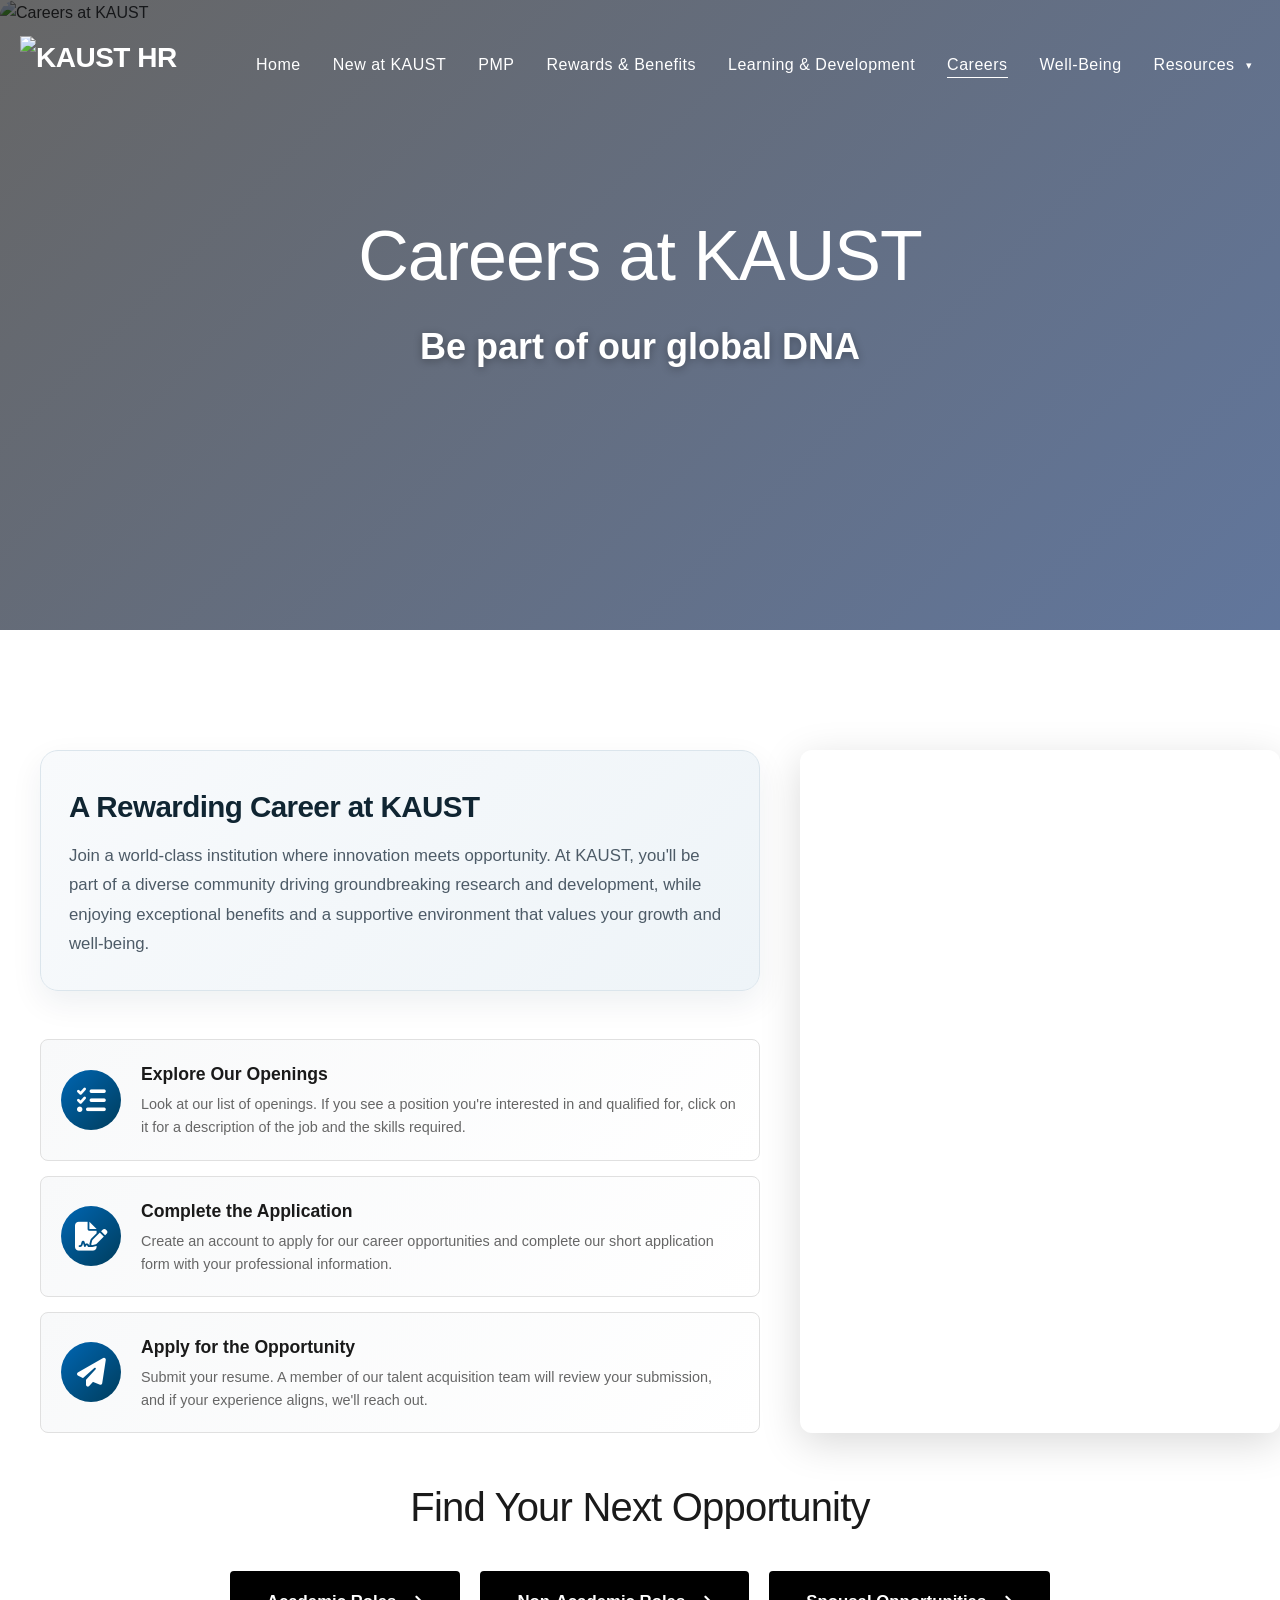
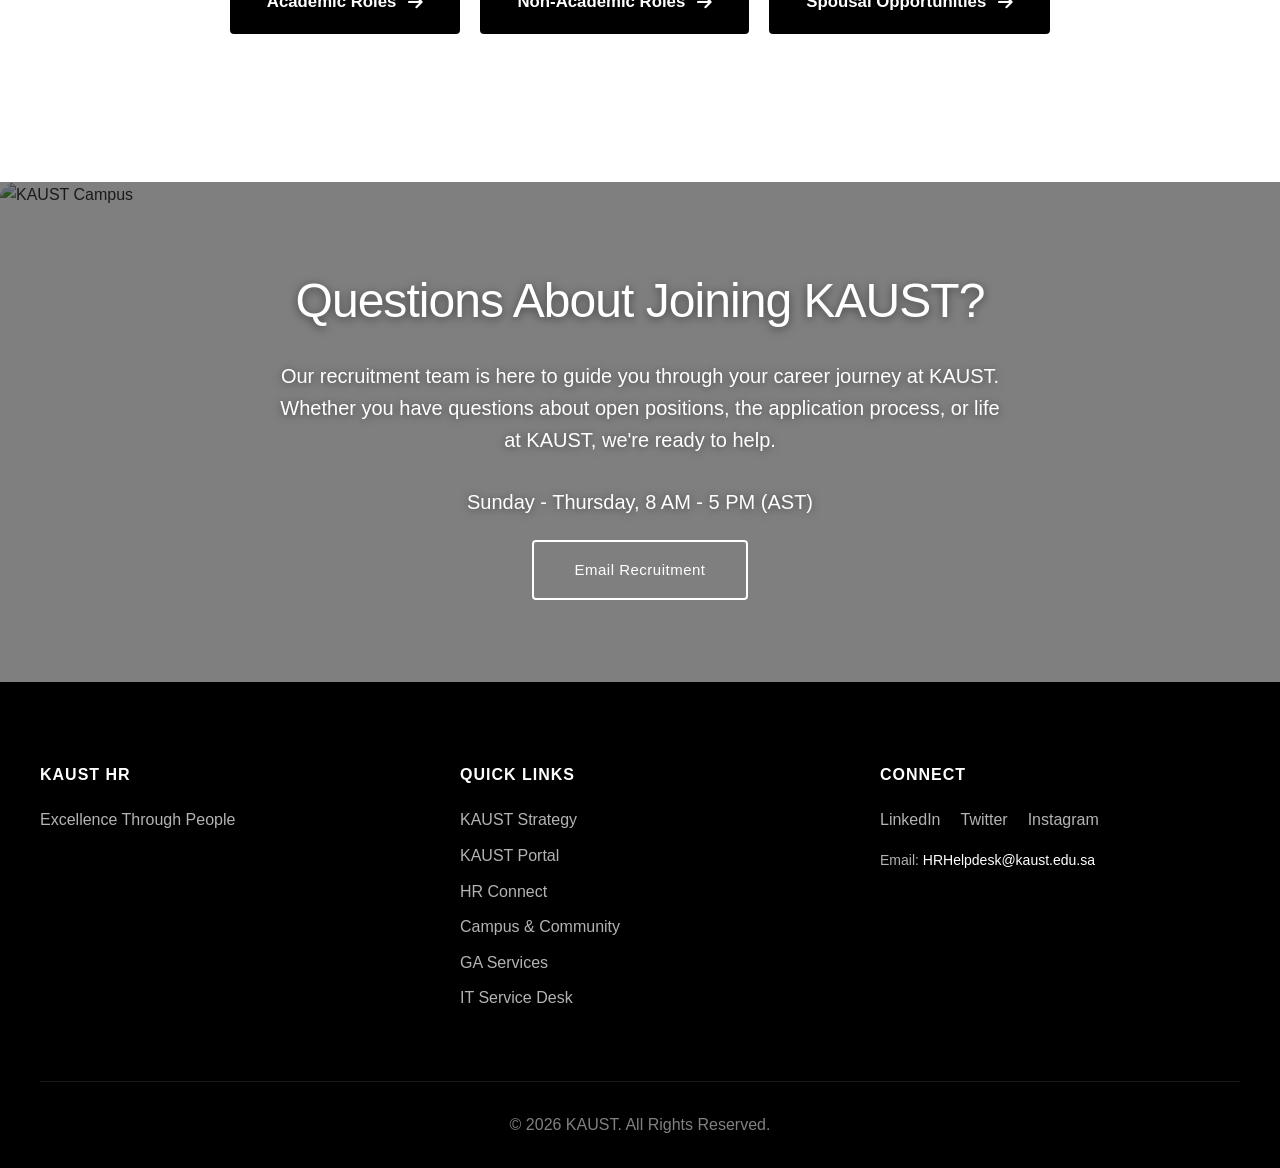
==== careers.html @ c0e27697 "Add files via upload" ====
<!DOCTYPE html>
<html lang="en">
<head>
    <meta charset="UTF-8">
    <meta name="viewport" content="width=device-width, initial-scale=1.0">
    <title>Careers - KAUST HR</title>
    <link rel="stylesheet" href="assets/css/style.css">
    <link rel="stylesheet" href="https://cdnjs.cloudflare.com/ajax/libs/font-awesome/6.4.0/css/all.min.css">
    <link href="https://unpkg.com/aos@2.3.1/dist/aos.css" rel="stylesheet">
</head>
<body>
    <!-- Navigation -->
    <nav class="nav scrolled" id="navbar">
        <div class="nav-container">
            <a href="index.html" class="nav-logo"><img src="https://hr.kaust.edu.sa/wp-content/uploads/2020/01/HR_170803_Human-Resources-Logo-Lockup_Colored-e1578895848837.png" alt="KAUST HR" class="nav-logo-img"></a>
            <button class="nav-toggle" id="nav-toggle">
                <span></span>
                <span></span>
                <span></span>
            </button>
            <ul class="nav-menu" id="nav-menu">
                <li><a href="index.html" class="nav-link">Home</a></li>
                <li><a href="new-at-kaust.html" class="nav-link">New at KAUST</a></li>
                <li><a href="performance-management.html" class="nav-link">PMP</a></li>
                <li><a href="rewards-benefits.html" class="nav-link">Rewards & Benefits</a></li>
                <li><a href="learning-development.html" class="nav-link">Learning & Development</a></li>
                <li><a href="careers.html" class="nav-link active">Careers</a></li>
                <li><a href="well-being.html" class="nav-link">Well-Being</a></li>
                <li class="nav-item-dropdown">
                    <button type="button" class="nav-link nav-dropdown-btn" id="resources-toggle" aria-expanded="false" aria-controls="resources-panel" aria-haspopup="true">
                        Resources <span class="nav-dropdown-chevron" aria-hidden="true">▾</span>
                    </button>
                    <div class="nav-dropdown-panel" id="resources-panel" aria-label="Resources">
                        <div class="nav-dropdown-panel-inner">
                            <a href="hr-business-partners.html" class="nav-dropdown-item">HR Business Partners</a>
                            <a href="departments.html" class="nav-dropdown-item">HR Function</a>
                            <a href="manager-development.html" class="nav-dropdown-item">Manager Development</a>
                        </div>
                    </div>
                </li>
            </ul>
        </div>
    </nav>

    <!-- Hero Section -->
    <section class="hero-inner">
        <div class="hero-background">
            <img src="pics_provided/Library Interview Photos-15.jpg" alt="Careers at KAUST">
            <div class="overlay"></div>
        </div>
        <div class="hero-content">
            <div class="container">
                <h1 data-aos="fade-up">Careers at KAUST</h1>
                <p class="subtitle" data-aos="fade-up" data-aos-delay="200">Be part of our global DNA</p>
            </div>
        </div>
    </section>

    <!-- Main Content Section -->
    <section class="benefits-overview">
        <div class="container">
            <div class="careers-wrap">
                <!-- Two Column Layout -->
                <div style="display: grid; grid-template-columns: 60% 40%; gap: 40px; margin-bottom: 50px;">
                    <!-- Left Column: Content -->
                    <div>
                        <div class="khr-container">
                            <div class="khr-card" data-aos="fade-up">
                                <div class="khr-info-card">
                                    <div class="khr-info-text">
                                        <h2 class="khr-info-title">A Rewarding Career at KAUST</h2>
                                        <p>Join a world-class institution where innovation meets opportunity. At KAUST, you'll be part of a diverse community driving groundbreaking research and development, while enjoying exceptional benefits and a supportive environment that values your growth and well-being.</p>
                                    </div>
                                </div>
                            </div>
                        </div>

                        <div style="margin-top: 30px; width: 100%;">
                            <div style="display: flex; align-items: center; gap: 20px; padding: 20px; background: linear-gradient(135deg, #f8f9fa 0%, #ffffff 100%); border: 1px solid #e0e0e0; border-radius: 8px; margin-bottom: 15px; transition: all 0.3s ease; width: 100%;">
                                <div class="benefit-icon" style="margin: 0; width: 60px; height: 60px; min-width: 60px;">
                                    <i class="fas fa-list-check" style="font-size: 1.8rem; color: #fff;"></i>
                                </div>
                                <div style="flex: 1;">
                                    <h4 style="font-size: 1.1rem; margin-bottom: 5px; color: #1a1a1a; font-weight: 600;">Explore Our Openings</h4>
                                    <p style="margin: 0; font-size: 0.9rem; line-height: 1.6; color: #666;">Look at our list of openings. If you see a position you're interested in and qualified for, click on it for a description of the job and the skills required.</p>
                                </div>
                            </div>
                            
                            <div style="display: flex; align-items: center; gap: 20px; padding: 20px; background: linear-gradient(135deg, #f8f9fa 0%, #ffffff 100%); border: 1px solid #e0e0e0; border-radius: 8px; margin-bottom: 15px; transition: all 0.3s ease; width: 100%;">
                                <div class="benefit-icon" style="margin: 0; width: 60px; height: 60px; min-width: 60px;">
                                    <i class="fas fa-file-signature" style="font-size: 1.8rem; color: #fff;"></i>
                                </div>
                                <div style="flex: 1;">
                                    <h4 style="font-size: 1.1rem; margin-bottom: 5px; color: #1a1a1a; font-weight: 600;">Complete the Application</h4>
                                    <p style="margin: 0; font-size: 0.9rem; line-height: 1.6; color: #666;">Create an account to apply for our career opportunities and complete our short application form with your professional information.</p>
                                </div>
                            </div>
                            
                            <div style="display: flex; align-items: center; gap: 20px; padding: 20px; background: linear-gradient(135deg, #f8f9fa 0%, #ffffff 100%); border: 1px solid #e0e0e0; border-radius: 8px; transition: all 0.3s ease; width: 100%;">
                                <div class="benefit-icon" style="margin: 0; width: 60px; height: 60px; min-width: 60px;">
                                    <i class="fas fa-paper-plane" style="font-size: 1.8rem; color: #fff;"></i>
                                </div>
                                <div style="flex: 1;">
                                    <h4 style="font-size: 1.1rem; margin-bottom: 5px; color: #1a1a1a; font-weight: 600;">Apply for the Opportunity</h4>
                                    <p style="margin: 0; font-size: 0.9rem; line-height: 1.6; color: #666;">Submit your resume. A member of our talent acquisition team will review your submission, and if your experience aligns, we'll reach out.</p>
                                </div>
                            </div>
                        </div>
                    </div>

                    <!-- Right Column: Video -->
                    <div>
                        <div style="position: sticky; top: 100px; border-radius: 12px; overflow: hidden; box-shadow: 0 10px 40px rgba(0,0,0,0.15); height: 100%;" data-aos="fade-up">
                            <video autoplay muted loop playsinline style="width: 100%; height: 100%; display: block; object-fit: cover;">
                                <source src="https://player.vimeo.com/external/290455521.hd.mp4?s=1319636666c3db2929b8fa08a0c2dae8a90cf553&profile_id=175" type="video/mp4">
                            </video>
                        </div>
                    </div>
                </div>

                <div class="careers-heading-block">
                    <h2 class="section-title" style="margin-bottom: 40px;">Find Your Next Opportunity</h2>
                    <div style="display: flex; gap: 20px; justify-content: center; flex-wrap: wrap;">
                        <a href="https://careers.kaust.edu.sa/KAUST/go/Academic-and-Research-Jobs/2988701/" class="cta-button" target="_blank" rel="noopener">
                            <span>Academic Roles</span>
                            <i class="fas fa-arrow-right"></i>
                        </a>
                        <a href="https://careers.kaust.edu.sa/KAUST/go/Administration-and-Support-Services-Jobs/2988801/" class="cta-button" target="_blank" rel="noopener">
                            <span>Non-Academic Roles</span>
                            <i class="fas fa-arrow-right"></i>
                        </a>
                        <a href="https://aymwbbfor.accounts.ondemand.com/saml2/idp/sso?sp=https://www.successfactors.eu/kingabdull&idp=https://aymwbbfor.accounts.ondemand.com" class="cta-button" target="_blank" rel="noopener">
                            <span>Spousal Opportunities</span>
                            <i class="fas fa-arrow-right"></i>
                        </a>
                    </div>
                </div>
            </div>
        </div>
    </section>

    <!-- CTA Section -->
    <section class="cta-section" id="contact">
        <div class="cta-background">
            <img src="pics_provided/30222358483_a2aaf9c83f_o.jpg" alt="KAUST Campus">
            <div class="overlay"></div>
        </div>
        <div class="cta-content" data-aos="fade-up">
            <h2>Questions About Joining KAUST?</h2>
            <p>Our recruitment team is here to guide you through your career journey at KAUST. Whether you have questions about open positions, the application process, or life at KAUST, we're ready to help.</p>
            <p style="margin: 14px 0 22px;">Sunday - Thursday, 8 AM - 5 PM (AST)</p>
            <div style="display:flex;justify-content:center;gap:12px;flex-wrap:wrap;">
                <a href="mailto:recruitment@kaust.edu.sa" class="btn btn-primary">Email Recruitment</a>
            </div>
        </div>
    </section>

    <!-- Footer -->
    <footer class="footer">
        <div class="container">
            <div class="footer-content">
                <div class="footer-section">
                    <h4>KAUST HR</h4>
                    <p>Excellence Through People</p>
                </div>
                <div class="footer-section">
                    <h4>Quick Links</h4>
                    <ul>
                        <li><a href="https://www.kaust.edu.sa/en/about/our-strategy" target="_blank" rel="noopener">KAUST Strategy</a></li>
                        <li><a href="https://portal.kaust.edu.sa/site" target="_blank" rel="noopener">KAUST Portal</a></li>
                        <li><a href="https://aymwbbfor.accounts.ondemand.com/saml2/idp/sso?sp=https://www.successfactors.eu/kingabdull" target="_blank" rel="noopener">HR Connect</a></li>
                        <li><a href="https://cc.kaust.edu.sa/" target="_blank" rel="noopener">Campus & Community</a></li>
                        <li><a href="https://ga.kaust.edu.sa/" target="_blank" rel="noopener">GA Services</a></li>
                        <li><a href="https://servicedesk.kaust.edu.sa/" target="_blank" rel="noopener">IT Service Desk</a></li>
                    </ul>
                </div>
                <div class="footer-section">
                    <h4>Connect</h4>
                    <div class="social-links">
                        <a href="https://www.linkedin.com/school/kaust/" target="_blank">LinkedIn</a>
                        <a href="https://twitter.com/kaust_news" target="_blank">Twitter</a>
                        <a href="https://www.instagram.com/kaustofficial/" target="_blank">Instagram</a>
                    </div>
                    <p class="footer-email">Email: <a href="mailto:HRHelpdesk@kaust.edu.sa">HRHelpdesk@kaust.edu.sa</a></p>
                </div>
            </div>
            <div class="footer-bottom">
                <p>&copy; 2026 KAUST. All Rights Reserved.</p>
            </div>
        </div>
    </footer>

    <script src="https://unpkg.com/aos@2.3.1/dist/aos.js"></script>
    <script src="assets/js/main.js"></script>
</body>
</html>
---- assets/css/style.css ----
/* ===========================
   KAUST HR - Modern Design
   WordPress Compatible
   =========================== */

/* CSS Variables */
:root {
    --primary-color: #000000;
    --secondary-color: #ffffff;
    --accent-color: #1a1a1a;
    --text-color: #333333;
    --text-light: #666666;
    --text-dark: #1a1a1a;
    --bg-light: #f8f8f8;
    --border-color: #e0e0e0;
    --transition: all 0.4s cubic-bezier(0.4, 0, 0.2, 1);
    --img-radius: 16px;
}

/* Reset & Base */
* {
    margin: 0;
    padding: 0;
    box-sizing: border-box;
}

html {
    scroll-behavior: smooth;
    font-size: 16px;
}

body {
    font-family: -apple-system, BlinkMacSystemFont, 'Segoe UI', Roboto, Oxygen, Ubuntu, Cantarell, sans-serif;
    line-height: 1.6;
    color: var(--text-color);
    overflow-x: hidden;
}

img {
    max-width: 100%;
    height: auto;
    display: block;
    border-radius: var(--img-radius);
}

.nav-logo-img,
.nav-logo img {
    border-radius: 0;
}

a {
    text-decoration: none;
    color: inherit;
}

.container {
    max-width: 1400px;
    margin: 0 auto;
    padding: 0 40px;
}

/* ========== NAVIGATION ========== */
.nav {
    position: fixed;
    top: 0;
    width: 100%;
    z-index: 1000;
    padding: 36px 0;
    transition: var(--transition);
}

.nav.scrolled {
    background: rgba(255, 255, 255, 0.95);
    backdrop-filter: blur(10px);
    padding: 24px 0;
    box-shadow: 0 2px 20px rgba(0, 0, 0, 0.05);
}

.nav-container {
    max-width: 1400px;
    margin: 0 auto;
    padding: 0 28px;
    display: flex;
    justify-content: space-between;
    align-items: center;
}

.nav-logo {
    font-size: 28px;
    font-weight: 780;
    letter-spacing: -0.5px;
    color: var(--secondary-color);
    transition: var(--transition);
    display: inline-flex;
    align-items: center;
    margin-left: -8px;
}

.nav.scrolled .nav-logo {
    color: var(--primary-color);
}

.nav-logo-img {
    height: 58px;
    width: auto;
    display: block;
}

.nav-menu {
    display: flex;
    list-style: none;
    gap: 32px;
    align-items: center;
    flex-wrap: nowrap;
}

.nav-link {
    font-size: 16px;
    font-weight: 500;
    color: var(--secondary-color);
    position: relative;
    transition: var(--transition);
    letter-spacing: 0.5px;
}

.nav.scrolled .nav-link {
    color: var(--text-color);
}

.nav-link::after {
    content: '';
    position: absolute;
    bottom: -5px;
    left: 0;
    width: 0;
    height: 1px;
    background: currentColor;
    transition: var(--transition);
}

.nav-link:hover::after,
.nav-link.active::after {
    width: 100%;
}

.nav-toggle {
    display: none;
    flex-direction: column;
    gap: 5px;
    background: none;
    border: none;
    cursor: pointer;
}

.nav-toggle span {
    width: 25px;
    height: 2px;
    background: var(--secondary-color);
    transition: var(--transition);
}

.nav.scrolled .nav-toggle span {
    background: var(--primary-color);
}

/* Resources dropdown (full-width, centered links) */
.nav-item-dropdown {
    position: relative;
    display: flex;
    align-items: center;
}

.nav-dropdown-btn {
    font-family: inherit;
    font-size: 16px;
    font-weight: 500;
    letter-spacing: 0.5px;
    background: none;
    border: none;
    cursor: pointer;
    padding: 0;
    position: relative;
    color: var(--secondary-color);
    transition: var(--transition);
}

.nav.scrolled .nav-dropdown-btn {
    color: var(--text-color);
}

.nav-dropdown-btn::after {
    content: '';
    position: absolute;
    bottom: -5px;
    left: 0;
    width: 0;
    height: 1px;
    background: currentColor;
    transition: var(--transition);
}

.nav-dropdown-btn:hover::after,
.nav-dropdown-btn.active::after,
.nav-dropdown-btn[aria-expanded="true"]::after {
    width: 100%;
}

.nav-dropdown-btn .nav-dropdown-chevron {
    display: inline-block;
    margin-left: 6px;
    font-size: 11px;
    vertical-align: middle;
    transition: transform 0.25s ease;
}

.nav-dropdown-btn[aria-expanded="true"] .nav-dropdown-chevron {
    transform: rotate(180deg);
}

.nav-dropdown-panel {
    position: fixed;
    left: 0;
    right: 0;
    z-index: 999;
    background: rgba(255, 255, 255, 0.98);
    backdrop-filter: blur(12px);
    box-shadow: 0 16px 40px rgba(0, 0, 0, 0.08);
    padding: 28px 28px 32px;
    opacity: 0;
    visibility: hidden;
    transform: translateY(-10px);
    pointer-events: none;
    transition: opacity 0.3s ease, transform 0.3s ease, visibility 0.3s;
}

.nav-dropdown-panel.is-open {
    opacity: 1;
    visibility: visible;
    transform: translateY(0);
    pointer-events: auto;
}

.nav-dropdown-panel-inner {
    max-width: 1400px;
    margin: 0 auto;
    display: flex;
    justify-content: center;
    align-items: center;
    gap: 48px;
    flex-wrap: wrap;
}

.nav-dropdown-item {
    font-size: 15px;
    font-weight: 500;
    color: var(--text-color);
    letter-spacing: 0.4px;
    padding: 10px 8px;
    position: relative;
    transition: var(--transition);
}

.nav-dropdown-item::after {
    content: '';
    position: absolute;
    bottom: 4px;
    left: 8px;
    right: 8px;
    height: 1px;
    background: currentColor;
    transform: scaleX(0);
    transition: transform 0.3s ease;
}

.nav-dropdown-item:hover,
.nav-dropdown-item:focus-visible,
.nav-dropdown-item.active {
    color: var(--primary-color);
}

.nav-dropdown-item:hover::after,
.nav-dropdown-item:focus-visible::after,
.nav-dropdown-item.active::after {
    transform: scaleX(1);
}


/* ========== HERO SECTION ========== */
.hero {
    position: relative;
    height: 100vh;
    display: flex;
    align-items: center;
    justify-content: center;
    overflow: hidden;
}

.hero-background {
    position: absolute;
    top: 0;
    left: 0;
    width: 100%;
    height: 100%;
}

.hero-img {
    width: 100%;
    height: 100%;
    object-fit: cover;
    object-position: center;
}

.hero-overlay {
    position: absolute;
    top: 0;
    left: 0;
    width: 100%;
    height: 100%;
    background: linear-gradient(to bottom, rgba(0,0,0,0.4), rgba(0,0,0,0.6));
}

.hero-content {
    position: relative;
    z-index: 10;
    text-align: center;
    color: var(--secondary-color);
    max-width: 900px;
    padding: 0 20px;
}

.hero-title {
    font-size: clamp(40px, 7vw, 80px);
    font-weight: 300;
    letter-spacing: -2px;
    margin-bottom: 30px;
    line-height: 1.1;
}

.hero-subtitle {
    font-size: clamp(18px, 2vw, 24px);
    font-weight: 300;
    margin-bottom: 50px;
    opacity: 0.9;
    letter-spacing: 0.5px;
}

.hero-cta {
    display: flex;
    gap: 20px;
    justify-content: center;
    flex-wrap: wrap;
}

.btn {
    padding: 16px 40px;
    font-size: 15px;
    font-weight: 500;
    border: none;
    cursor: pointer;
    transition: var(--transition);
    letter-spacing: 0.5px;
    display: inline-block;
}

.btn-primary {
    background: transparent;
    color: var(--secondary-color);
    border: 2px solid var(--secondary-color);
    border-radius: 4px;
}

.btn-primary:hover {
    background: var(--secondary-color);
    color: var(--primary-color);
    transform: translateY(-2px);
    box-shadow: 0 4px 12px rgba(255, 255, 255, 0.3);
}

.btn-outline {
    background: transparent;
    color: var(--secondary-color);
    border: 2px solid var(--secondary-color);
    border-radius: 4px;
}

.btn-outline:hover {
    background: var(--secondary-color);
    color: var(--primary-color);
    transform: translateY(-2px);
    box-shadow: 0 4px 12px rgba(255, 255, 255, 0.3);
}

.btn-block {
    width: 100%;
}

/* Hero Inner (for sub-pages) */
.hero-inner {
    position: relative;
    height: 70vh;
    min-height: 500px;
    display: flex;
    align-items: center;
    justify-content: center;
    overflow: hidden;
}

.hero-inner .hero-background {
    position: absolute;
    top: 0;
    left: 0;
    width: 100%;
    height: 100%;
}

.hero-inner .hero-background img {
    width: 100%;
    height: 100%;
    object-fit: cover;
}

.hero-inner .overlay {
    position: absolute;
    top: 0;
    left: 0;
    width: 100%;
    height: 100%;
    background: linear-gradient(135deg, rgba(0,0,0,0.6), rgba(30,60,114,0.7));
}

.hero-inner .hero-content {
    position: relative;
    z-index: 10;
    text-align: center;
    color: white;
    max-width: 900px;
    padding: 0 20px;
}

.hero-inner .hero-content h1 {
    font-size: clamp(40px, 6vw, 70px);
    font-weight: 300;
    letter-spacing: -1px;
    margin-bottom: 20px;
    line-height: 1.2;
}

.hero-inner .hero-content .subtitle {
    font-size: clamp(24px, 3vw, 36px);
    font-weight: 600;
    margin-bottom: 40px;
    opacity: 1;
    text-shadow: 0 2px 8px rgba(0, 0, 0, 0.3);
}

.hero-inner .cta-button {
    display: inline-flex;
    align-items: center;
    gap: 12px;
    padding: 16px 35px;
    background: transparent;
    color: var(--secondary-color);
    text-decoration: none;
    border: 2px solid var(--secondary-color);
    border-radius: 4px;
    font-weight: 600;
    font-size: 1.05rem;
    transition: all 0.3s ease;
}

.cta-button {
    display: inline-flex;
    align-items: center;
    gap: 12px;
    padding: 16px 35px;
    background: var(--primary-color);
    color: #fff;
    text-decoration: none;
    border: 2px solid var(--primary-color);
    border-radius: 4px;
    font-weight: 600;
    font-size: 1.05rem;
    transition: all 0.3s ease;
}

.cta-button:hover {
    background: var(--secondary-color);
    color: var(--primary-color);
    border-color: var(--secondary-color);
    transform: translateY(-2px);
    box-shadow: 0 4px 12px rgba(0, 102, 179, 0.3);
}

.cta-button i {
    transition: transform 0.3s ease;
}

.cta-button:hover i {
    transform: translateX(5px);
}

.hero-inner .cta-button:hover {
    background: var(--secondary-color);
    color: var(--primary-color);
    transform: translateY(-2px);
    box-shadow: 0 4px 12px rgba(255, 255, 255, 0.3);
}

.hero-inner .cta-button i {
    transition: transform 0.3s ease;
}

.hero-inner .cta-button:hover i {
    transform: translateX(5px);
}

.scroll-indicator {
    position: absolute;
    bottom: 40px;
    left: 50%;
    transform: translateX(-50%);
    display: flex;
    flex-direction: column;
    align-items: center;
    gap: 10px;
    color: var(--secondary-color);
    font-size: 12px;
    letter-spacing: 2px;
    text-transform: uppercase;
}

.scroll-line {
    width: 1px;
    height: 40px;
    background: var(--secondary-color);
    animation: scrollAnimation 2s infinite;
}

@keyframes scrollAnimation {
    0%, 100% { opacity: 0; transform: translateY(0); }
    50% { opacity: 1; transform: translateY(10px); }
}

/* ========== SECTIONS ========== */
section {
    padding: 120px 0;
}

.section-title {
    font-size: clamp(32px, 5vw, 56px);
    font-weight: 300;
    letter-spacing: -1px;
    margin-bottom: 60px;
    line-height: 1.2;
}

.section-lead {
    font-size: clamp(18px, 2vw, 24px);
    font-weight: 300;
    line-height: 1.6;
    margin-bottom: 30px;
    color: var(--text-color);
}

.text-center {
    text-align: center;
}

/* Section Header */
.section-header {
    text-align: center;
    margin-bottom: 60px;
}

.section-header h2 {
    font-size: clamp(32px, 5vw, 48px);
    font-weight: 300;
    margin-bottom: 20px;
    color: #1a1a1a;
}

.section-header p {
    font-size: 1.2rem;
    color: #666;
    max-width: 700px;
    margin: 0 auto;
}

/* ========== VISION SECTION ========== */
.vision {
    background: var(--secondary-color);
}

.vision-content {
    display: grid;
    grid-template-columns: 1fr 1fr;
    gap: 100px;
    align-items: center;
}

.vision-text p:not(.section-lead) {
    margin-bottom: 20px;
    color: var(--text-light);
    line-height: 1.8;
}

.vision-image img {
    width: 100%;
    height: 600px;
    object-fit: cover;
}

/* ========== SERVICES GRID ========== */
.services {
    background: #f8f8f8;
}

.services-grid {
    display: grid;
    grid-template-columns: repeat(auto-fit, minmax(350px, 1fr));
    gap: 40px;
    margin-top: 60px;
}

.service-card {
    position: relative;
    overflow: hidden;
    cursor: pointer;
    display: block;
    background: var(--secondary-color);
    transition: var(--transition);
    border-radius: var(--img-radius);
}

.service-image {
    position: relative;
    height: 400px;
    overflow: hidden;
}

.service-image img {
    width: 100%;
    height: 100%;
    object-fit: cover;
    transition: transform 0.6s cubic-bezier(0.4, 0, 0.2, 1);
}

.service-overlay {
    position: absolute;
    top: 0;
    left: 0;
    width: 100%;
    height: 100%;
    background: linear-gradient(to bottom, transparent, rgba(0,0,0,0.7));
    transition: var(--transition);
}

.service-card:hover .service-image img {
    transform: scale(1.05);
}

.service-content {
    padding: 30px;
    position: relative;
}

.service-content h3 {
    font-size: 24px;
    font-weight: 500;
    margin-bottom: 10px;
    letter-spacing: -0.5px;
}

.service-content p {
    color: var(--text-light);
    margin-bottom: 20px;
}

.service-arrow {
    font-size: 24px;
    opacity: 0;
    transform: translateX(-10px);
    transition: var(--transition);
}

.service-card:hover .service-arrow {
    opacity: 1;
    transform: translateX(0);
}

/* ========== STATS SECTION ========== */
.stats {
    position: relative;
    padding: 150px 0;
    color: var(--secondary-color);
}

.stats-background {
    position: absolute;
    top: 0;
    left: 0;
    width: 100%;
    height: 100%;
}

.stats-background img {
    width: 100%;
    height: 100%;
    object-fit: cover;
}

.stats-overlay {
    position: absolute;
    top: 0;
    left: 0;
    width: 100%;
    height: 100%;
    background: rgba(0, 0, 0, 0.7);
}

.stats-grid {
    position: relative;
    z-index: 10;
    display: grid;
    grid-template-columns: repeat(auto-fit, minmax(200px, 1fr));
    gap: 60px;
    text-align: center;
}

.stat-number {
    font-size: clamp(36px, 5vw, 60px);
    font-weight: 300;
    letter-spacing: -1px;
    margin-bottom: 10px;
}

.stat-label {
    font-size: 16px;
    letter-spacing: 1px;
    text-transform: uppercase;
    opacity: 0.9;
}

/* ========== VALUES SECTION ========== */
.values {
    background: var(--secondary-color);
}

.values-grid {
    display: grid;
    grid-template-columns: repeat(auto-fit, minmax(300px, 1fr));
    gap: 60px;
    margin-top: 60px;
}

.value-card {
    text-align: center;
}

.value-icon {
    width: 80px;
    height: 80px;
    margin: 0 auto 30px;
    display: flex;
    align-items: center;
    justify-content: center;
    border: 1px solid var(--border-color);
    border-radius: 50%;
}

.value-icon svg {
    width: 32px;
    height: 32px;
}

.value-card h3 {
    font-size: 24px;
    font-weight: 500;
    margin-bottom: 15px;
    letter-spacing: -0.5px;
}

.value-card p {
    color: var(--text-light);
    line-height: 1.6;
}

/* ========== CONTACT SECTION ========== */
.contact {
    background: #f8f8f8;
}

.contact-content {
    display: grid;
    grid-template-columns: 1fr 1fr;
    gap: 100px;
}

.contact-info h2 {
    font-size: clamp(32px, 5vw, 48px);
    font-weight: 300;
    margin-bottom: 20px;
    letter-spacing: -1px;
}

.contact-lead {
    font-size: 18px;
    color: var(--text-light);
    margin-bottom: 40px;
    line-height: 1.6;
}

.contact-details {
    display: flex;
    flex-direction: column;
    gap: 30px;
}

.contact-item {
    display: flex;
    gap: 20px;
}

.contact-icon {
    font-size: 24px;
    width: 50px;
    height: 50px;
    display: flex;
    align-items: center;
    justify-content: center;
    border: 1px solid var(--border-color);
    border-radius: 50%;
    flex-shrink: 0;
}

.contact-item h4 {
    font-size: 14px;
    text-transform: uppercase;
    letter-spacing: 1px;
    margin-bottom: 5px;
    font-weight: 600;
}

.contact-item a {
    color: var(--text-color);
    transition: var(--transition);
}

.contact-item a:hover {
    color: var(--primary-color);
}

.contact-form {
    display: flex;
    flex-direction: column;
    gap: 20px;
}

.contact-form input,
.contact-form textarea {
    padding: 16px 20px;
    border: 1px solid var(--border-color);
    background: var(--secondary-color);
    font-size: 15px;
    font-family: inherit;
    transition: var(--transition);
}

.contact-form input:focus,
.contact-form textarea:focus {
    outline: none;
    border-color: var(--primary-color);
}

.contact-form textarea {
    resize: vertical;
    min-height: 150px;
}

/* ========== FOOTER ========== */
.footer {
    background: var(--primary-color);
    color: var(--secondary-color);
    padding: 80px 0 30px;
}

.footer-content {
    display: grid;
    grid-template-columns: repeat(auto-fit, minmax(250px, 1fr));
    gap: 60px;
    margin-bottom: 60px;
}

.footer-section h4 {
    font-size: 16px;
    font-weight: 600;
    margin-bottom: 20px;
    letter-spacing: 1px;
    text-transform: uppercase;
}

.footer-section p {
    color: rgba(255, 255, 255, 0.7);
    line-height: 1.6;
}

.footer-section ul {
    list-style: none;
}

.footer-section ul li {
    margin-bottom: 10px;
}

.footer-section a {
    color: rgba(255, 255, 255, 0.7);
    transition: var(--transition);
}

.footer-section a:hover {
    color: var(--secondary-color);
}

.social-links {
    display: flex;
    gap: 20px;
}

.footer-email {
    margin-top: 16px;
    color: rgba(255, 255, 255, 0.75);
    font-size: 14px;
}

.footer-email a {
    color: var(--secondary-color);
    font-weight: 500;
}

/* Meet the Team page */
.departments-section {
    background: linear-gradient(180deg, #f4f7fa 0%, #eaf0f5 100%);
}

.departments-intro {
    max-width: 38rem;
    margin: 0 auto 4rem;
    padding: 0 1.25rem;
    text-align: center;
    background: none;
    border: none;
    border-radius: 0;
    box-shadow: none;
}

.departments-intro::before {
    content: "";
    display: block;
    width: 3rem;
    height: 3px;
    margin: 0 auto 1.75rem;
    border-radius: 2px;
    background: linear-gradient(90deg, #0066b3, #00a3a1);
}

.departments-intro .lead {
    margin: 0;
    font-size: clamp(1.2rem, 2.2vw, 1.5rem);
    line-height: 1.65;
    font-weight: 500;
    color: #142430;
    letter-spacing: -0.02em;
}

.departments-intro .departments-intro-sub {
    margin: 1.25rem 0 0;
    font-size: 1.0625rem;
    line-height: 1.75;
    color: #5c6d7a;
    font-weight: 400;
}

.departments-grid {
    gap: 24px;
    grid-template-columns: repeat(auto-fit, minmax(380px, 1fr));
    align-items: stretch;
}

@media (min-width: 992px) {
    .departments-grid {
        grid-template-columns: repeat(3, 1fr);
    }
}

.department-card {
    position: relative;
    background: #ffffff;
    border: 1px solid #e2e9ef;
    border-radius: 20px;
    padding: 26px 22px 20px;
    box-shadow: 0 10px 24px rgba(15, 40, 70, 0.05);
    display: grid;
    grid-template-rows: auto 1fr auto;
    height: 100%;
    overflow: hidden;
    transition: transform 0.3s ease, box-shadow 0.3s ease, border-color 0.3s ease;
}

.department-card::before {
    content: "";
    position: absolute;
    top: 0;
    left: 0;
    right: 0;
    height: 3px;
    background: linear-gradient(90deg, #0066b3, #00a3a1);
    opacity: 0.85;
}

.department-card:hover {
    transform: translateY(-6px);
    border-color: #bcd1de;
    box-shadow: 0 18px 32px rgba(0, 61, 92, 0.14);
}

.department-card-head {
    display: flex;
    align-items: center;
    gap: 11px;
    margin-bottom: 14px;
}

.department-icon {
    width: 44px;
    height: 44px;
    border-radius: 14px;
    display: inline-flex;
    align-items: center;
    justify-content: center;
    flex-shrink: 0;
    background: linear-gradient(135deg, rgba(0, 102, 179, 0.16), rgba(0, 163, 161, 0.18));
    color: #0066b3;
    font-size: 16px;
    box-shadow: inset 0 0 0 1px rgba(0, 102, 179, 0.12);
}

.department-card .department-card-head h3,
.resource-item.department-card .department-card-head h3 {
    font-size: 14px;
    line-height: 1.25;
    margin: 0;
    font-weight: 700;
    color: #102532;
    letter-spacing: 0.1px;
    white-space: nowrap;
    overflow: hidden;
    text-overflow: ellipsis;
}

.department-description {
    font-size: 13.5px;
    line-height: 1.7;
    margin: 0 0 16px;
    color: #4d5b67;
    font-weight: 400;
}

.department-contact {
    display: inline-flex;
    align-items: center;
    gap: 8px;
    margin: 0 !important;
    padding: 10px 14px;
    font-size: 13px;
    font-weight: 600;
    color: #007a86;
    background: #effaf9;
    border: 1px solid #cfeeec;
    border-radius: 999px;
    width: fit-content;
    max-width: 100%;
    transition: background 0.2s ease, color 0.2s ease, border-color 0.2s ease;
}

.department-contact:hover {
    background: #007a86;
    border-color: #007a86;
    color: #ffffff;
}

.department-contact i {
    font-size: 11px;
}

.department-contact span {
    overflow: hidden;
    text-overflow: ellipsis;
    white-space: nowrap;
}

.footer-bottom {
    padding-top: 30px;
    border-top: 1px solid rgba(255, 255, 255, 0.1);
    text-align: center;
    color: rgba(255, 255, 255, 0.5);
}

/* ========== PAGE-SPECIFIC STYLES ========== */

/* Container Small */
.container-small {
    max-width: 900px;
    margin: 0 auto;
    padding: 0 40px;
}

/* Content Section */
.content-section {
    padding: 100px 0;
    background: white;
}

.intro-text {
    font-size: 1.1rem;
    line-height: 1.8;
    color: #333;
}

.intro-text .lead {
    font-size: 1.5rem;
    font-weight: 500;
    color: #1a1a1a;
    margin-bottom: 30px;
    line-height: 1.6;
}

.intro-text p {
    margin-bottom: 20px;
}

.intro-text a {
    color: #0066b3;
    text-decoration: none;
    font-weight: 600;
    border-bottom: 2px solid transparent;
    transition: border-color 0.3s ease;
}

.intro-text a:hover {
    border-bottom-color: #0066b3;
}

/* Careers Showcase */
.careers-showcase {
    background: var(--bg-light);
}

.careers-wrap {
    max-width: 1220px;
    margin: 0 auto;
}

.careers-info-card {
    background: transparent;
    border: none;
    border-radius: 0;
    padding: 26px 28px;
    display: flex;
    align-items: flex-start;
    gap: 16px;
    box-shadow: none;
    margin-bottom: 34px;
}

.careers-info-icon {
    width: 46px;
    height: 46px;
    border-radius: 8px;
    background: #0066b3;
    color: #fff;
    display: flex;
    align-items: center;
    justify-content: center;
    font-size: 18px;
    flex-shrink: 0;
}

.careers-info-card h2 {
    font-size: 42px;
    line-height: 1.2;
    margin-bottom: 10px;
    color: var(--text-dark);
    font-weight: 300;
    letter-spacing: -0.01em;
}

.careers-info-card p {
    color: var(--text-color);
    line-height: 1.8;
    max-width: 980px;
}

.careers-steps-grid,
.careers-opportunities-grid {
    display: grid;
    grid-template-columns: repeat(3, minmax(0, 1fr));
    gap: 20px;
}

.careers-steps-grid {
    margin-bottom: 36px;
}

.careers-step-card,
.careers-op-card {
    background: #fff;
    border: 1px solid var(--border-color);
    border-radius: 10px;
    padding: 24px;
    box-shadow: 0 3px 10px rgba(0, 0, 0, 0.04);
    text-align: center;
}

.careers-step-num,
.careers-op-icon {
    width: 42px;
    height: 42px;
    border-radius: 999px;
    display: flex;
    align-items: center;
    justify-content: center;
    margin: 0 auto 16px;
    color: #fff;
    font-weight: 700;
    background: #0066b3;
}

.step-gold,
.icon-gold {
    background: #b88a20;
}

.step-green {
    background: #1d8a44;
}

.careers-step-card h3,
.careers-op-card h3 {
    margin-bottom: 10px;
    color: var(--text-dark);
    font-size: 30px;
    font-weight: 300;
    line-height: 1.2;
}

.careers-step-card p,
.careers-op-card p {
    color: var(--text-light);
    line-height: 1.8;
    margin-bottom: 0;
}

.careers-heading-block {
    text-align: center;
    margin: 34px 0 28px;
}

.careers-tag {
    display: inline-flex;
    align-items: center;
    gap: 8px;
    background: #eaf2f9;
    color: #0066b3;
    border-radius: 999px;
    padding: 7px 14px;
    font-size: 12px;
    text-transform: uppercase;
    letter-spacing: 0.08em;
    font-weight: 700;
    margin-bottom: 16px;
}

.careers-heading-block h2 {
    font-size: 64px;
    color: var(--text-dark);
    margin-bottom: 12px;
    font-weight: 300;
    letter-spacing: -0.02em;
}

.careers-heading-block p {
    color: var(--text-light);
}

.careers-op-card {
    display: flex;
    flex-direction: column;
}

.careers-op-card p {
    flex: 1;
}

.careers-op-card .resource-link {
    margin-top: 18px;
    justify-content: center;
}

.careers-contact-section {
    background: var(--bg-light);
    padding: 0 0 100px;
}

.careers-contact-card {
    max-width: 980px;
    margin: 0 auto;
    background: transparent;
    border: none;
    border-radius: 0;
    text-align: center;
    padding: 40px 26px;
    box-shadow: none;
}

.careers-contact-card h2 {
    font-size: 52px;
    color: var(--text-dark);
    margin-bottom: 10px;
    font-weight: 300;
}

.careers-contact-card p {
    color: var(--text-light);
    line-height: 1.8;
}

.careers-contact-hours {
    margin: 12px 0 24px;
}

.careers-contact-actions {
    display: flex;
    justify-content: center;
    gap: 12px;
    flex-wrap: wrap;
}

.careers-contact-actions .resource-link {
    justify-content: center;
}

@media (max-width: 1100px) {
    .careers-steps-grid,
    .careers-opportunities-grid {
        grid-template-columns: 1fr;
    }

    .careers-heading-block h2 {
        font-size: 42px;
    }

    .careers-contact-card h2 {
        font-size: 36px;
    }

    .careers-step-card h3,
    .careers-op-card h3 {
        font-size: 24px;
    }
}

/* Page Hero */
.page-hero {
    position: relative;
    height: 60vh;
    min-height: 500px;
    display: flex;
    align-items: center;
    justify-content: center;
    overflow: hidden;
}

.page-hero-background {
    position: absolute;
    top: 0;
    left: 0;
    width: 100%;
    height: 100%;
}

.page-hero-background img {
    width: 100%;
    height: 100%;
    object-fit: cover;
}

.page-hero-content {
    position: relative;
    z-index: 2;
    text-align: center;
    color: var(--secondary-color);
    max-width: 900px;
    padding: 0 40px;
}

.page-hero-content h1 {
    font-size: 70px;
    font-weight: 300;
    margin-bottom: 20px;
    letter-spacing: -0.02em;
}

.page-hero-content p {
    font-size: clamp(24px, 3vw, 36px);
    font-weight: 600;
    opacity: 1;
    text-shadow: 0 2px 8px rgba(0, 0, 0, 0.3);
}

/* Intro Section */
.intro-section {
    padding: 120px 0;
    background-color: #f8f8f8;
}

.intro-grid {
    display: grid;
    grid-template-columns: 1fr 1fr;
    gap: 80px;
    align-items: center;
}

.intro-content h2 {
    font-size: 48px;
    font-weight: 300;
    margin-bottom: 30px;
    letter-spacing: -0.02em;
}

.large-text {
    font-size: 24px;
    line-height: 1.6;
    margin-bottom: 30px;
    font-weight: 300;
}

.intro-content p {
    margin-bottom: 25px;
    line-height: 1.8;
    color: var(--text-color);
    opacity: 0.8;
}

.intro-image {
    border-radius: var(--img-radius);
    overflow: hidden;
    height: 100%;
    min-height: 500px;
}

.intro-image img {
    width: 100%;
    height: 100%;
    object-fit: cover;
    transition: transform 0.6s ease;
}

.intro-image:hover img {
    transform: scale(1.05);
}

/* Resources Section */
.resources-section {
    padding: 120px 0;
    background-color: var(--secondary-color);
}

.section-title {
    font-size: 48px;
    font-weight: 300;
    margin-bottom: 80px;
    letter-spacing: -0.02em;
}

.text-center {
    text-align: center;
}

.resource-grid {
    display: grid;
    grid-template-columns: repeat(auto-fit, minmax(380px, 1fr));
    gap: 40px;
}

.resource-item {
    background-color: #f8f8f8;
    padding: 50px 40px;
    border-radius: 4px;
    transition: transform 0.3s ease, box-shadow 0.3s ease;
}

.resource-item:hover {
    transform: translateY(-8px);
    box-shadow: 0 20px 60px rgba(0,0,0,0.1);
}

.resource-number {
    font-size: 40px;
    font-weight: 200;
    color: rgba(0,0,0,0.2);
    margin-bottom: 20px;
}

.resource-item h3 {
    font-size: 28px;
    font-weight: 400;
    margin-bottom: 15px;
}

.resource-item p {
    line-height: 1.7;
    margin-bottom: 25px;
    color: var(--text-color);
    opacity: 0.8;
}

.resource-list {
    list-style: none;
    padding: 0;
}

.resource-list li {
    padding: 10px 0;
    padding-left: 25px;
    position: relative;
    color: var(--text-color);
    opacity: 0.7;
    font-size: 15px;
}

.resource-list li::before {
    content: '→';
    position: absolute;
    left: 0;
    color: var(--primary-color);
}

/* Key Info */
.key-info {
    padding: 100px 0;
    background-color: #f8f8f8;
}

.info-cards {
    display: grid;
    grid-template-columns: repeat(auto-fit, minmax(250px, 1fr));
    gap: 30px;
}

.info-card {
    text-align: center;
    padding: 40px 25px;
    background-color: var(--secondary-color);
    border-radius: 4px;
    transition: transform 0.3s ease;
}

.info-card:hover {
    transform: translateY(-5px);
}

.info-icon {
    font-size: 48px;
    margin-bottom: 20px;
}

.info-card h3 {
    font-size: 24px;
    font-weight: 400;
    margin-bottom: 12px;
}

.info-card p {
    color: var(--text-color);
    opacity: 0.7;
    line-height: 1.6;
}

/* CTA Section */
.cta-section {
    position: relative;
    height: 500px;
    display: flex;
    align-items: center;
    justify-content: center;
    overflow: hidden;
}

.cta-background {
    position: absolute;
    top: 0;
    left: 0;
    width: 100%;
    height: 100%;
}

.cta-background img {
    width: 100%;
    height: 100%;
    object-fit: cover;
}

.cta-background .overlay {
    position: absolute;
    inset: 0;
    background: rgba(0, 0, 0, 0.5);
}

.cta-content {
    position: relative;
    z-index: 2;
    text-align: center;
    color: var(--secondary-color);
    max-width: 800px;
    padding: 0 40px;
}

.cta-content h2 {
    font-size: 48px;
    font-weight: 300;
    margin-bottom: 20px;
    letter-spacing: -0.02em;
    text-shadow: 0 2px 10px rgba(0, 0, 0, 0.5);
}

.cta-content p {
    font-size: 20px;
    margin-bottom: 30px;
    opacity: 1;
    text-shadow: 0 1px 8px rgba(0, 0, 0, 0.5);
}

/* ========== RESPONSIVE ========== */
@media (max-width: 1024px) {
    .container {
        padding: 0 30px;
    }
    
    .nav-container {
        padding: 0 30px;
    }

    .nav-logo {
        margin-left: 0;
    }
    
    .vision-content,
    .contact-content,
    .intro-grid {
        grid-template-columns: 1fr;
        gap: 60px;
    }
    
    .services-grid {
        grid-template-columns: 1fr;
    }
    
    .resource-grid {
        grid-template-columns: 1fr;
    }
    
    .intro-image {
        min-height: 400px;
    }
}

@media (max-width: 768px) {
    .nav-logo-img {
        height: 48px;
    }

    .nav-menu {
        position: fixed;
        top: 0;
        right: -100%;
        width: 300px;
        height: 100vh;
        background: var(--secondary-color);
        flex-direction: column;
        padding: 108px 40px;
        gap: 32px;
        transition: var(--transition);
        box-shadow: -5px 0 20px rgba(0, 0, 0, 0.1);
    }
    
    .nav-menu.active {
        right: 0;
    }

    .nav-item-dropdown {
        flex-direction: column;
        align-items: stretch;
        width: 100%;
    }

    .nav-dropdown-btn {
        color: var(--primary-color);
        text-align: left;
        width: 100%;
    }

    .nav-dropdown-btn::after {
        display: none;
    }

    .nav-dropdown-panel {
        position: static;
        transform: none;
        opacity: 1;
        background: transparent;
        backdrop-filter: none;
        box-shadow: none;
        padding: 0 0 0 16px;
        margin-top: 0;
        max-height: 0;
        overflow: hidden;
        visibility: hidden;
        pointer-events: none;
        transition: max-height 0.35s ease, padding 0.35s ease, visibility 0.35s;
    }

    .nav-dropdown-panel.is-open {
        max-height: 160px;
        padding-top: 14px;
        padding-bottom: 8px;
        visibility: visible;
        pointer-events: auto;
    }

    .nav-dropdown-panel-inner {
        flex-direction: column;
        align-items: flex-start;
        gap: 16px;
        justify-content: flex-start;
    }

    .nav-dropdown-item {
        padding-left: 0;
    }
    
    .nav-link {
        color: var(--primary-color);
    }
    
    .nav-toggle {
        display: flex;
        z-index: 1001;
    }
    
    section,
    .intro-section,
    .resources-section,
    .key-info {
        padding: 80px 0;
    }
    
    .values-grid {
        grid-template-columns: 1fr;
    }
    
    .stats-grid {
        grid-template-columns: repeat(2, 1fr);
    }
    
    .page-hero {
        height: 50vh;
        min-height: 400px;
    }
    
    .page-hero-content h1 {
        font-size: 48px;
    }
    
    .page-hero-content p {
        font-size: 18px;
    }
    
    .intro-content h2,
    .section-title,
    .cta-content h2 {
        font-size: 36px;
    }
    
    .large-text {
        font-size: 20px;
    }
    
    .info-cards {
        grid-template-columns: 1fr;
    }
    
    .performance-grid {
        grid-template-columns: 1fr;
    }
    
    .timeline::before {
        left: 30px;
    }
    
    .timeline-item {
        grid-template-columns: auto 1fr;
        gap: 30px;
    }
    
    .timeline-marker {
        grid-column: 1;
    }
    
    .timeline-item:nth-child(odd) .timeline-content,
    .timeline-item:nth-child(even) .timeline-content {
        grid-column: 2;
        text-align: left;
    }
    
    .split-section {
        grid-template-columns: 1fr;
    }
    
    .split-content {
        padding: 60px 30px;
    }
    
    .resource-grid {
        grid-template-columns: 1fr;
    }
    
    .announcements-grid {
        grid-template-columns: 1fr;
    }

    .rewards-carousel .announcement-card,
    .rewards-carousel .announcement-card.featured {
        grid-template-columns: 1fr;
    }

    .rewards-carousel .announcement-image,
    .rewards-carousel .announcement-card.featured .announcement-image {
        min-height: 230px;
    }

    .rewards-carousel-btn {
        width: 38px;
        height: 38px;
        font-size: 16px;
    }

    .news-carousel-track .announcement-card {
        flex-basis: 88vw;
    }
    
    .announcement-card.featured {
        grid-column: span 1;
        grid-template-columns: 1fr;
    }
    
    .announcement-card.featured .announcement-image {
        height: 250px;
    }
    
    .benefits-grid {
        grid-template-columns: 1fr;
    }
}

/* ==================== Feature Section Dark ==================== */
.feature-section.dark {
    padding: 120px 0;
    background: linear-gradient(135deg, #1e3c72 0%, #2a5298 100%);
    color: white;
    position: relative;
    overflow: hidden;
}

.feature-section.dark::before {
    content: '';
    position: absolute;
    top: 0;
    left: 0;
    right: 0;
    bottom: 0;
    background: url('data:image/svg+xml,<svg width="100" height="100" xmlns="http://www.w3.org/2000/svg"><rect width="100" height="100" fill="none"/><circle cx="50" cy="50" r="1" fill="rgba(255,255,255,0.05)"/></svg>');
    opacity: 0.3;
    pointer-events: none;
}

.feature-section.dark .container {
    position: relative;
    z-index: 1;
}

.feature-section.dark .section-title {
    color: white;
    text-align: center;
    font-size: 3rem;
    margin-bottom: 60px;
}

/* Performance Management Styles */
.performance-grid {
    display: grid;
    grid-template-columns: repeat(2, 1fr);
    gap: 40px;
    margin: 60px 0;
}

.performance-card {
    background: rgba(255, 255, 255, 0.05);
    padding: 50px;
    border-radius: 20px;
    text-align: center;
    border: 1px solid rgba(255, 255, 255, 0.1);
    transition: all 0.4s ease;
}

.performance-card:hover {
    background: rgba(255, 255, 255, 0.08);
    transform: translateY(-10px);
}

.performance-card .icon-wrapper {
    width: 80px;
    height: 80px;
    background: linear-gradient(135deg, #0066b3 0%, #003d5c 100%);
    border-radius: 50%;
    display: flex;
    align-items: center;
    justify-content: center;
    margin: 0 auto 30px;
}

.performance-card .icon-wrapper i {
    font-size: 2rem;
    color: white;
}

.performance-card h3 {
    font-size: 2rem;
    margin-bottom: 20px;
    color: white;
}

.performance-card p {
    color: rgba(255, 255, 255, 0.8);
    font-size: 1.1rem;
}

.performance-note {
    text-align: center;
    max-width: 900px;
    margin: 0 auto;
    padding: 40px;
    background: rgba(255, 255, 255, 0.05);
    border-radius: 15px;
    border-left: 4px solid #0066b3;
}

.performance-note p {
    color: rgba(255, 255, 255, 0.9);
    margin-bottom: 15px;
}

.performance-note .small-text {
    font-size: 0.95rem;
    color: rgba(255, 255, 255, 0.7);
}

/* Timeline Styles */
.timeline-section {
    padding: 120px 0;
    background: white;
}

.timeline-section .section-title,
.timeline-section .section-subtitle {
    color: #1a1a1a;
}

.section-subtitle {
    text-align: center;
    font-size: 1.2rem;
    color: rgba(255, 255, 255, 0.7);
    margin-top: 15px;
    margin-bottom: 80px;
}

.timeline {
    position: relative;
    max-width: 1000px;
    margin: 0 auto;
    padding: 40px 0;
}

.timeline::before {
    content: '';
    position: absolute;
    left: 50%;
    top: 0;
    bottom: 0;
    width: 2px;
    background: linear-gradient(180deg, #0066b3 0%, #003d5c 100%);
    transform: translateX(-50%);
}

.timeline-item {
    position: relative;
    margin-bottom: 80px;
    display: grid;
    grid-template-columns: 1fr auto 1fr;
    gap: 40px;
    align-items: center;
}

.timeline-item:nth-child(odd) .timeline-content {
    grid-column: 1;
    text-align: right;
}

.timeline-item:nth-child(even) .timeline-content {
    grid-column: 3;
    text-align: left;
}

.timeline-marker {
    grid-column: 2;
    width: 60px;
    height: 60px;
    background: linear-gradient(135deg, #0066b3 0%, #003d5c 100%);
    border-radius: 50%;
    display: flex;
    align-items: center;
    justify-content: center;
    z-index: 2;
    box-shadow: 0 0 0 10px white, 0 0 0 15px #0066b333;
}

.timeline-marker i {
    color: white;
    font-size: 1.5rem;
}

.timeline-content h3 {
    font-size: 1.8rem;
    margin-bottom: 15px;
    color: #1a1a1a;
}

.timeline-content p {
    color: #666;
    font-size: 1.05rem;
    line-height: 1.6;
}

/* Split Section */
.split-section {
    display: grid;
    grid-template-columns: 1fr 1fr;
    min-height: 600px;
}

.split-image {
    position: relative;
    overflow: hidden;
}

.split-image img {
    width: 100%;
    height: 100%;
    object-fit: cover;
}

.split-content {
    padding: 80px 60px;
    display: flex;
    flex-direction: column;
    justify-content: center;
    background: #f8f9fa;
}

.split-content h2 {
    font-size: 2.5rem;
    margin-bottom: 30px;
    color: #1a1a1a;
}

.split-content p {
    font-size: 1.1rem;
    line-height: 1.8;
    color: #666;
    margin-bottom: 20px;
}

.link-arrow {
    display: inline-flex;
    align-items: center;
    gap: 10px;
    color: #0066b3;
    font-weight: 600;
    text-decoration: none;
    margin-top: 20px;
    transition: gap 0.3s ease;
}

.link-arrow:hover {
    gap: 15px;
}

/* Resources Grid */
.resources-section {
    padding: 120px 0;
    background: white;
}

.resource-grid {
    display: grid;
    grid-template-columns: repeat(auto-fit, minmax(280px, 1fr));
    gap: 30px;
    margin-top: 60px;
}

.resource-card {
    background: white;
    padding: 40px 30px;
    border-radius: 15px;
    box-shadow: 0 10px 40px rgba(0, 0, 0, 0.08);
    transition: all 0.3s ease;
}

.resource-card:hover {
    transform: translateY(-10px);
    box-shadow: 0 20px 60px rgba(0, 0, 0, 0.12);
}

.resource-icon {
    width: 70px;
    height: 70px;
    background: linear-gradient(135deg, #0066b3 0%, #003d5c 100%);
    border-radius: 15px;
    display: flex;
    align-items: center;
    justify-content: center;
    margin-bottom: 25px;
}

.resource-icon i {
    font-size: 2rem;
    color: white;
}

.resource-card h3 {
    font-size: 1.5rem;
    margin-bottom: 15px;
    color: #1a1a1a;
}

.resource-card p {
    color: #666;
    line-height: 1.6;
    margin-bottom: 20px;
}

.resource-link {
    display: inline-flex;
    align-items: center;
    gap: 8px;
    color: #0066b3;
    font-weight: 600;
    text-decoration: none;
    transition: gap 0.3s ease;
}

.resource-link:hover {
    gap: 12px;
}

/* ==================== Announcements Section ==================== */
.announcements-section {
    padding: 120px 0;
    background: linear-gradient(135deg, #f5f7fa 0%, #c3cfe2 100%);
}

.announcements-grid {
    display: grid;
    grid-template-columns: repeat(auto-fit, minmax(350px, 1fr));
    gap: 30px;
    margin-top: 60px;
}

.news-carousel {
    margin-top: 60px;
    position: relative;
}

.news-carousel-viewport {
    overflow: hidden;
    padding: 8px 0;
}

.news-carousel-track {
    display: flex;
    gap: 24px;
    will-change: transform;
}

.news-carousel-track .announcement-card {
    flex: 0 0 min(78vw, 560px);
}

.news-carousel-track .announcement-card.featured {
    grid-column: auto;
    display: block;
    background: #fff;
    color: var(--text-color);
}

.news-carousel-track .announcement-card .announcement-image,
.news-carousel-track .announcement-card.featured .announcement-image {
    height: 340px;
}

.news-carousel-track .announcement-card.featured .announcement-meta .date,
.news-carousel-track .announcement-card.featured .announcement-content h3,
.news-carousel-track .announcement-card.featured .announcement-content p {
    color: inherit;
}

.news-carousel-track .announcement-card.featured .announcement-meta .category,
.news-carousel-track .announcement-card.featured .read-more {
    background: initial;
    color: #0066b3;
    backdrop-filter: none;
    padding: 0;
    border-radius: 0;
}

.announcement-card {
    background: white;
    border-radius: 16px;
    overflow: hidden;
    box-shadow: 0 10px 30px rgba(0, 0, 0, 0.1);
    transition: all 0.4s ease;
    position: relative;
}

.announcement-card:hover {
    transform: translateY(-10px);
    box-shadow: 0 20px 40px rgba(0, 0, 0, 0.15);
}

.announcement-card.featured {
    grid-column: span 2;
    display: grid;
    grid-template-columns: 1fr 1fr;
    background: linear-gradient(135deg, #0066b3 0%, #003d5c 100%);
    color: white;
}

.announcement-badge {
    position: absolute;
    top: 20px;
    right: 20px;
    background: rgba(255, 255, 255, 0.95);
    color: #0066b3;
    padding: 8px 20px;
    border-radius: 30px;
    font-weight: 700;
    font-size: 0.85rem;
    z-index: 10;
    text-transform: uppercase;
    letter-spacing: 1px;
}

.announcement-image {
    position: relative;
    overflow: hidden;
    height: 250px;
}

.announcement-card.featured .announcement-image {
    height: 100%;
}

.announcement-image img {
    width: 100%;
    height: 100%;
    object-fit: cover;
    transition: transform 0.4s ease;
}

.announcement-card:hover .announcement-image img {
    transform: scale(1.1);
}

.announcement-content {
    padding: 30px;
}

.announcement-card.featured .announcement-content {
    display: flex;
    flex-direction: column;
    justify-content: center;
}

.announcement-meta {
    display: flex;
    align-items: center;
    gap: 20px;
    margin-bottom: 15px;
    flex-wrap: wrap;
}

.announcement-meta .date {
    display: flex;
    align-items: center;
    gap: 8px;
    color: #999;
    font-size: 0.9rem;
}

.announcement-card.featured .announcement-meta .date {
    color: rgba(255, 255, 255, 0.9);
}

.announcement-meta .category {
    background: linear-gradient(135deg, #0066b3 0%, #003d5c 100%);
    color: white;
    padding: 5px 15px;
    border-radius: 20px;
    font-size: 0.85rem;
    font-weight: 600;
}

.announcement-card.featured .announcement-meta .category {
    background: rgba(255, 255, 255, 0.2);
    backdrop-filter: blur(10px);
}

.announcement-content h3,
.vision-text p.section-lead {
    font-size: 1.1rem;
    font-weight: 500;
    margin-bottom: 15px;
    color: #1a1a1a;
    
}

.announcement-card.featured .announcement-content h3 {
    color: white;
    font-size: 2rem;
    margin-bottom: 20px;
}

.announcement-content p {
    color: #666;
    line-height: 1.6;
    margin-bottom: 20px;
}

.announcement-card.featured .announcement-content p {
    color: rgba(255, 255, 255, 0.95);
    font-size: 1.1rem;
}

.read-more {
    display: inline-flex;
    align-items: center;
    gap: 8px;
    color: #0066b3;
    font-weight: 600;
    text-decoration: none;
    transition: gap 0.3s ease;
}

.announcement-card.featured .read-more {
    color: white;
    background: rgba(255, 255, 255, 0.1);
    backdrop-filter: blur(10px);
    padding: 12px 24px;
    border-radius: 30px;
    align-self: flex-start;
}

.read-more:hover {
    gap: 12px;
}

.announcement-card.featured .read-more:hover {
    background: rgba(255, 255, 255, 0.2);
}

/* Rewards Page: Latest Updates Carousel */
.rewards-carousel {
    margin-top: 60px;
    position: relative;
}

.rewards-carousel-viewport {
    overflow: hidden;
    border-radius: 16px;
}

.rewards-carousel-track {
    display: flex;
    transition: transform 0.5s ease;
}

.rewards-carousel .announcement-card {
    min-width: 100%;
    display: grid;
    grid-template-columns: 42% 58%;
    align-items: stretch;
    background: #fff;
    color: var(--text-color);
}

.rewards-carousel .announcement-card.featured {
    grid-column: auto;
    background: #fff;
    color: var(--text-color);
}

.rewards-carousel .announcement-badge {
    right: 18px;
}

.rewards-carousel .announcement-image,
.rewards-carousel .announcement-card.featured .announcement-image {
    height: 100%;
    min-height: 330px;
}

.rewards-carousel .announcement-content,
.rewards-carousel .announcement-card.featured .announcement-content {
    padding: 34px 70px 34px 34px;
    display: flex;
    flex-direction: column;
    justify-content: center;
}

.rewards-carousel .announcement-card.featured .announcement-meta .date,
.rewards-carousel .announcement-card.featured .announcement-content h3,
.rewards-carousel .announcement-card.featured .announcement-content p {
    color: inherit;
}

.rewards-carousel .announcement-card.featured .announcement-meta .category {
    background: linear-gradient(135deg, #0066b3 0%, #003d5c 100%);
    color: #fff;
    backdrop-filter: none;
}

.rewards-carousel .announcement-card.featured .read-more {
    color: #0066b3;
    background: none;
    padding: 0;
    border-radius: 0;
    backdrop-filter: none;
}

.rewards-carousel-btn {
    position: absolute;
    top: 50%;
    transform: translateY(-50%);
    width: 44px;
    height: 44px;
    border: none;
    border-radius: 50%;
    background: rgba(0, 0, 0, 0.68);
    color: #fff;
    font-size: 20px;
    cursor: pointer;
    z-index: 10;
}

.rewards-carousel-btn.prev { left: 14px; }
.rewards-carousel-btn.next { right: 14px; }

.rewards-carousel-dots {
    display: flex;
    justify-content: center;
    gap: 10px;
    margin-top: 18px;
}

.rewards-carousel-dots button {
    width: 10px;
    height: 10px;
    border: none;
    border-radius: 50%;
    background: rgba(0, 0, 0, 0.25);
    cursor: pointer;
}

.rewards-carousel-dots button.active {
    background: #0066b3;
    transform: scale(1.2);
}

/* Benefit Details in Cards */
.benefit-details {
    margin: 20px 0;
}

.benefit-details p {
    display: flex;
    align-items: flex-start;
    gap: 12px;
    margin-bottom: 15px;
    padding: 12px 15px;
    background: rgba(102, 126, 234, 0.05);
    border-radius: 8px;
    border-left: 3px solid #0066b3;
    transition: all 0.3s ease;
}

.benefit-details p:hover {
    background: rgba(102, 126, 234, 0.1);
    transform: translateX(5px);
}

.benefit-details p i {
    font-size: 1.1rem;
    margin-top: 3px;
    flex-shrink: 0;
}

.benefit-details p i.fa-check-circle {
    color: #4caf50;
}

.benefit-details p i.fa-times-circle {
    color: #f44336;
}

.benefit-details p i.fa-info-circle {
    color: #2196f3;
}

.announcement-card.featured .benefit-details p {
    background: rgba(255, 255, 255, 0.1);
    border-left-color: rgba(255, 255, 255, 0.5);
    color: rgba(255, 255, 255, 0.95);
}

.announcement-card.featured .benefit-details p:hover {
    background: rgba(255, 255, 255, 0.15);
}

.announcement-card.featured .benefit-details p i.fa-check-circle {
    color: #81c784;
}

.announcement-card.featured .benefit-details p i.fa-times-circle {
    color: #ffeb3b;
}

.announcement-card.featured .benefit-details p i.fa-info-circle {
    color: #4fc3f7;
}

/* Card Sections */
.card-section {
    margin-top: 25px;
    padding-top: 20px;
    border-top: 2px solid rgba(255, 255, 255, 0.2);
}

.announcement-card.featured .card-section h4 {
    color: #ffd700;
    font-size: 1.2rem;
    margin-bottom: 15px;
    display: flex;
    align-items: center;
    gap: 10px;
}

.benefit-list {
    list-style: none;
    padding: 0;
    margin: 0;
}

.benefit-list li {
    padding: 10px 0 10px 25px;
    position: relative;
    color: rgba(255, 255, 255, 0.95);
    line-height: 1.6;
}

.benefit-list li::before {
    content: '▸';
    position: absolute;
    left: 0;
    color: #ffd700;
    font-size: 1.2rem;
}

.benefit-list strong {
    color: white;
}

.principles-tags {
    display: flex;
    flex-wrap: wrap;
    gap: 12px;
    margin-top: 15px;
}

.principle-tag {
    display: inline-flex;
    align-items: center;
    gap: 8px;
    padding: 10px 18px;
    background: rgba(255, 255, 255, 0.15);
    backdrop-filter: blur(10px);
    border-radius: 25px;
    color: white;
    font-size: 0.9rem;
    font-weight: 600;
    border: 1px solid rgba(255, 255, 255, 0.3);
    transition: all 0.3s ease;
}

.principle-tag:hover {
    background: rgba(255, 255, 255, 0.25);
    transform: translateY(-2px);
}

.principle-tag i {
    color: #ffd700;
}

/* Benefits Overview */
.benefits-overview {
    padding: 120px 0;
    background: white;
}

.benefits-overview .section-title {
    text-align: center;
    font-size: 2.5rem;
    margin-bottom: 80px;
    color: #1a1a1a;
}

.benefits-grid {
    display: grid;
    grid-template-columns: repeat(auto-fit, minmax(300px, 1fr));
    gap: 40px;
    max-width: 1200px;
    margin: 0 auto;
}

.benefit-item {
    text-align: center;
    padding: 40px 30px;
    border-radius: 16px;
    background: linear-gradient(135deg, #f5f7fa 0%, #c3cfe2 100%);
    transition: all 0.3s ease;
}

.benefit-item:hover {
    transform: translateY(-10px);
    background: white;
    box-shadow: 0 20px 40px rgba(0, 0, 0, 0.1);
}

.benefit-icon {
    width: 80px;
    height: 80px;
    margin: 0 auto 25px;
    background: linear-gradient(135deg, #0066b3 0%, #003d5c 100%);
    border-radius: 50%;
    display: flex;
    align-items: center;
    justify-content: center;
    color: white;
    font-size: 2rem;
    transition: transform 0.3s ease;
}

.benefit-item:hover .benefit-icon {
    transform: scale(1.1) rotate(5deg);
}

.benefit-item h3 {
    font-size: 1.4rem;
    margin-bottom: 15px;
    color: #1a1a1a;
}

.benefit-item p {
    color: #666;
    line-height: 1.6;
}

/* Hero Badge */
.hero-badge {
    display: inline-flex;
    align-items: center;
    gap: 12px;
    background: rgba(255, 255, 255, 0.15);
    backdrop-filter: blur(10px);
    padding: 15px 30px;
    border-radius: 50px;
    font-size: 1.1rem;
    font-weight: 600;
    color: white;
    border: 2px solid rgba(255, 255, 255, 0.3);
    margin-top: 20px;
}

.hero-badge i {
    font-size: 1.3rem;
}

/* Benefits Details Section */
.benefits-details {
    padding: 80px 0 120px;
    background: linear-gradient(180deg, #f8f9fa 0%, #ffffff 100%);
}

.benefit-detail-card {
    position: relative;
    background: white;
    border-radius: 24px;
    padding: 50px;
    margin-bottom: 60px;
    box-shadow: 0 10px 40px rgba(0, 0, 0, 0.08);
    border: 1px solid rgba(102, 126, 234, 0.1);
    overflow: hidden;
    transition: all 0.3s ease;
}

.benefit-detail-card:hover {
    box-shadow: 0 20px 60px rgba(102, 126, 234, 0.15);
    transform: translateY(-5px);
}

.benefit-detail-card::before {
    content: '';
    position: absolute;
    top: 0;
    left: 0;
    right: 0;
    height: 6px;
    background: linear-gradient(90deg, #0066b3 0%, #003d5c 100%);
}

.benefit-number {
    position: absolute;
    top: 20px;
    right: 30px;
    width: 60px;
    height: 60px;
    background: linear-gradient(135deg, #0066b3 0%, #003d5c 100%);
    color: white;
    border-radius: 50%;
    display: flex;
    align-items: center;
    justify-content: center;
    font-size: 1.8rem;
    font-weight: 700;
    box-shadow: 0 10px 30px rgba(102, 126, 234, 0.4);
}

.benefit-header {
    display: flex;
    align-items: center;
    gap: 30px;
    margin-bottom: 40px;
    padding-bottom: 30px;
    border-bottom: 2px solid #f0f0f0;
}

.benefit-icon-large {
    width: 100px;
    height: 100px;
    background: linear-gradient(135deg, #0066b3 0%, #003d5c 100%);
    border-radius: 20px;
    display: flex;
    align-items: center;
    justify-content: center;
    color: white;
    font-size: 3rem;
    flex-shrink: 0;
    box-shadow: 0 10px 30px rgba(102, 126, 234, 0.3);
}

.benefit-title-section h2 {
    font-size: 2.2rem;
    margin-bottom: 8px;
    color: #1a1a1a;
    line-height: 1.2;
}

.benefit-tagline {
    font-size: 1.1rem;
    color: #0066b3;
    font-weight: 600;
    font-style: italic;
}

.benefit-highlights {
    margin-bottom: 50px;
}

.highlight-item {
    display: flex;
    align-items: flex-start;
    gap: 15px;
    padding: 20px;
    margin-bottom: 15px;
    background: linear-gradient(135deg, #f5f7fa 0%, #c3cfe2 20%);
    border-radius: 12px;
    border-left: 4px solid #0066b3;
    transition: all 0.3s ease;
}

.highlight-item:hover {
    background: linear-gradient(135deg, #0066b3 0%, #003d5c 100%);
    border-left-color: white;
    transform: translateX(10px);
}

.highlight-item i {
    font-size: 1.3rem;
    color: #0066b3;
    margin-top: 3px;
    flex-shrink: 0;
    transition: color 0.3s ease;
}

.highlight-item:hover i {
    color: white;
}

.highlight-item.highlight-item:hover i.fa-times-circle {
    color: #ffeb3b;
}

.highlight-item.highlight-item:hover i.fa-info-circle {
    color: #4fc3f7;
}

.highlight-item span {
    color: #333;
    font-size: 1.05rem;
    line-height: 1.7;
    transition: color 0.3s ease;
}

.highlight-item:hover span {
    color: white;
}

.highlight-item strong {
    color: #0066b3;
    font-weight: 700;
    transition: color 0.3s ease;
}

.highlight-item:hover strong {
    color: #fff;
    text-shadow: 0 2px 4px rgba(0, 0, 0, 0.2);
}

.faq-section {
    background: linear-gradient(135deg, #1e3c72 0%, #2a5298 100%);
    padding: 40px;
    border-radius: 16px;
    color: white;
}

.faq-section h3 {
    font-size: 1.6rem;
    margin-bottom: 30px;
    display: flex;
    align-items: center;
    gap: 12px;
    color: white;
}

.faq-section h3 i {
    color: #ffd700;
    font-size: 1.8rem;
}

.faq-item {
    background: rgba(255, 255, 255, 0.1);
    backdrop-filter: blur(10px);
    padding: 20px 25px;
    border-radius: 12px;
    margin-bottom: 15px;
    border-left: 4px solid rgba(255, 255, 255, 0.3);
    transition: all 0.3s ease;
}

.faq-item:hover {
    background: rgba(255, 255, 255, 0.15);
    border-left-color: #ffd700;
    transform: translateX(5px);
}

.faq-item:last-child {
    margin-bottom: 0;
}

.faq-question {
    margin-bottom: 10px;
    color: #ffd700;
    font-size: 1.05rem;
}

.faq-answer {
    color: rgba(255, 255, 255, 0.95);
    line-height: 1.7;
    font-size: 1rem;
}

/* Intro Text Styling */
.intro-text {
    max-width: 900px;
    margin: 0 auto;
    text-align: center;
}

.intro-text h2 {
    font-size: 2.5rem;
    margin-bottom: 20px;
    background: linear-gradient(135deg, #0066b3 0%, #003d5c 100%);
    -webkit-background-clip: text;
    -webkit-text-fill-color: transparent;
    background-clip: text;
}

.intro-text p {
    font-size: 1.2rem;
    color: #555;
    line-height: 1.8;
}

/* Strategic Section */
.strategic-section {
    padding: 80px 0;
    background: linear-gradient(135deg, #f5f7fa 0%, #c3cfe2 100%);
}

.strategic-section .section-title {
    text-align: center;
    font-size: 2.5rem;
    margin-bottom: 60px;
    color: #1a1a1a;
}

.strategic-grid {
    display: grid;
    grid-template-columns: repeat(auto-fit, minmax(300px, 1fr));
    gap: 40px;
    margin-bottom: 80px;
}

.strategic-card {
    background: white;
    padding: 40px 30px;
    border-radius: 16px;
    text-align: center;
    box-shadow: 0 10px 30px rgba(0, 0, 0, 0.1);
    transition: all 0.3s ease;
}

.strategic-card:hover {
    transform: translateY(-10px);
    box-shadow: 0 20px 40px rgba(102, 126, 234, 0.2);
}

.strategic-icon {
    width: 80px;
    height: 80px;
    margin: 0 auto 25px;
    background: linear-gradient(135deg, #0066b3 0%, #003d5c 100%);
    border-radius: 50%;
    display: flex;
    align-items: center;
    justify-content: center;
    color: white;
    font-size: 2rem;
}

.strategic-card h3 {
    font-size: 1.5rem;
    margin-bottom: 15px;
    color: #1a1a1a;
}

.strategic-card p {
    color: #666;
    line-height: 1.7;
}

/* Guiding Principles */
.guiding-principles {
    background: white;
    padding: 50px;
    border-radius: 16px;
    box-shadow: 0 10px 30px rgba(0, 0, 0, 0.1);
}

.guiding-principles h3 {
    text-align: center;
    font-size: 2rem;
    margin-bottom: 40px;
    color: #1a1a1a;
    position: relative;
    padding-bottom: 15px;
}

.guiding-principles h3::after {
    content: '';
    position: absolute;
    bottom: 0;
    left: 50%;
    transform: translateX(-50%);
    width: 100px;
    height: 4px;
    background: linear-gradient(90deg, #0066b3 0%, #003d5c 100%);
}

.principles-grid {
    display: grid;
    grid-template-columns: repeat(auto-fit, minmax(250px, 1fr));
    gap: 30px;
}

.principle-item {
    text-align: center;
    padding: 30px 20px;
    background: linear-gradient(135deg, #f5f7fa 0%, #c3cfe2 100%);
    border-radius: 12px;
    transition: all 0.3s ease;
}

.principle-item:hover {
    background: linear-gradient(135deg, #0066b3 0%, #003d5c 100%);
    transform: scale(1.05);
}

.principle-icon {
    width: 60px;
    height: 60px;
    margin: 0 auto 20px;
    background: linear-gradient(135deg, #0066b3 0%, #003d5c 100%);
    border-radius: 50%;
    display: flex;
    align-items: center;
    justify-content: center;
    color: white;
    font-size: 1.5rem;
    transition: all 0.3s ease;
}

.principle-item:hover .principle-icon {
    background: white;
    color: #0066b3;
}

.principle-item h4 {
    font-size: 1.1rem;
    color: #1a1a1a;
    transition: color 0.3s ease;
}

.principle-item:hover h4 {
    color: white;
}

/* Effective Date Banner */
.effective-date-banner {
    padding: 60px 0;
    background: linear-gradient(135deg, #0066b3 0%, #003d5c 100%);
}

.date-banner-content {
    display: flex;
    align-items: center;
    justify-content: center;
    gap: 30px;
    text-align: center;
}

.date-banner-content i {
    font-size: 4rem;
    color: #ffd700;
}

.date-banner-content h3 {
    font-size: 2rem;
    color: white;
    margin-bottom: 10px;
}

.date-banner-content p {
    font-size: 1.3rem;
    color: rgba(255, 255, 255, 0.95);
}

.date-banner-content strong {
    color: #ffd700;
    font-size: 1.5rem;
}

/* Benefits Announcements */
.benefits-announcements {
    padding: 80px 0 120px;
    background: white;
}

.benefits-announcements .section-title {
    font-size: 2.5rem;
    margin-bottom: 15px;
    background: linear-gradient(135deg, #0066b3 0%, #003d5c 100%);
    -webkit-background-clip: text;
    -webkit-text-fill-color: transparent;
    background-clip: text;
}

.section-subtitle {
    font-size: 1.2rem;
    color: #666;
    margin-bottom: 60px;
}

.benefit-badge {
    display: inline-block;
    padding: 8px 16px;
    background: linear-gradient(135deg, #0066b3 0%, #003d5c 100%);
    color: white;
    border-radius: 20px;
    font-size: 0.9rem;
    font-weight: 600;
    margin-bottom: 10px;
}

.faq-link {
    display: inline-flex;
    align-items: center;
    gap: 8px;
    padding: 12px 24px;
    background: linear-gradient(135deg, #0066b3 0%, #003d5c 100%);
    color: white;
    text-decoration: none;
    border-radius: 30px;
    font-weight: 600;
    transition: all 0.3s ease;
    margin-top: 20px;
}

.faq-link:hover {
    transform: translateX(5px);
    box-shadow: 0 10px 25px rgba(102, 126, 234, 0.3);
}

.faq-link i {
    font-size: 1.1rem;
}

/* ===================================
   Careers Page Styles
   =================================== */

/* Values Grid */
.values-grid {
    display: grid;
    grid-template-columns: repeat(auto-fit, minmax(150px, 1fr));
    gap: 20px;
    margin-top: 40px;
}

.value-card {
    text-align: center;
    padding: 30px 20px;
    background: white;
    border-radius: 12px;
    box-shadow: 0 4px 15px rgba(0, 0, 0, 0.08);
    transition: all 0.3s ease;
}

.value-card:hover {
    transform: translateY(-5px);
    box-shadow: 0 10px 30px rgba(0, 102, 179, 0.15);
}

.value-icon {
    width: 60px;
    height: 60px;
    margin: 0 auto 15px;
    display: flex;
    align-items: center;
    justify-content: center;
    background: linear-gradient(135deg, #0066b3 0%, #003d5c 100%);
    border-radius: 50%;
    color: white;
    font-size: 1.5rem;
}

.value-card h4 {
    font-size: 1rem;
    color: #1a1a1a;
    margin: 0;
}

/* Featured Jobs Section */
.featured-jobs-section {
    padding: 80px 0;
    background: #f8f9fa;
}

.jobs-grid {
    display: grid;
    grid-template-columns: repeat(auto-fit, minmax(280px, 1fr));
    gap: 30px;
    margin-top: 40px;
}

.job-category-card {
    background: white;
    padding: 40px 30px;
    border-radius: 12px;
    box-shadow: 0 4px 15px rgba(0, 0, 0, 0.08);
    transition: all 0.3s ease;
    text-align: center;
}

.job-category-card:hover {
    transform: translateY(-8px);
    box-shadow: 0 15px 40px rgba(0, 102, 179, 0.15);
}

.job-icon {
    width: 80px;
    height: 80px;
    margin: 0 auto 25px;
    display: flex;
    align-items: center;
    justify-content: center;
    background: linear-gradient(135deg, #0066b3 0%, #003d5c 100%);
    border-radius: 50%;
    color: white;
    font-size: 2rem;
}

.job-category-card h3 {
    font-size: 1.3rem;
    color: #1a1a1a;
    margin-bottom: 15px;
}

.job-category-card p {
    color: #666;
    line-height: 1.6;
    margin-bottom: 20px;
}

.job-link {
    display: inline-flex;
    align-items: center;
    gap: 8px;
    color: #0066b3;
    font-weight: 600;
    text-decoration: none;
    transition: all 0.3s ease;
}

.job-link:hover {
    gap: 12px;
    color: #003d5c;
}

.job-link i {
    transition: transform 0.3s ease;
}

.job-link:hover i {
    transform: translateX(5px);
}

/* Working Section */
.working-section {
    padding: 80px 0;
    background: white;
}

.working-content {
    display: grid;
    grid-template-columns: 1fr 1fr;
    gap: 60px;
    align-items: center;
}

.working-text h2 {
    font-size: 2.5rem;
    margin-bottom: 20px;
    color: #1a1a1a;
}

.working-text .lead {
    font-size: 1.3rem;
    color: #0066b3;
    font-weight: 600;
    margin-bottom: 15px;
}

.working-text p {
    color: #555;
    line-height: 1.8;
    margin-bottom: 30px;
}

.benefits-highlights {
    display: grid;
    gap: 15px;
}

.highlight-item {
    display: flex;
    align-items: center;
    gap: 15px;
    padding: 15px;
    background: #f8f9fa;
    border-radius: 8px;
    transition: all 0.3s ease;
}

.highlight-item:hover {
    background: #e9ecef;
    transform: translateX(5px);
}

.highlight-item i {
    color: #0066b3;
    font-size: 1.3rem;
}

.highlight-item span {
    color: #333;
    font-weight: 500;
}

.working-image {
    border-radius: 12px;
    overflow: hidden;
    box-shadow: 0 10px 40px rgba(0, 0, 0, 0.15);
}

.working-image img {
    width: 100%;
    height: 100%;
    object-fit: cover;
    display: block;
}

/* Resources Section */
.resources-section {
    padding: 80px 0;
    background: #f8f9fa;
}

.resources-grid {
    display: grid;
    grid-template-columns: repeat(auto-fit, minmax(250px, 1fr));
    gap: 30px;
    margin-top: 40px;
}

.resource-card {
    background: white;
    padding: 40px 30px;
    border-radius: 12px;
    box-shadow: 0 4px 15px rgba(0, 0, 0, 0.08);
    transition: all 0.3s ease;
    text-align: center;
}

.resource-card:hover {
    transform: translateY(-8px);
    box-shadow: 0 15px 40px rgba(0, 102, 179, 0.15);
}

.resource-icon {
    width: 70px;
    height: 70px;
    margin: 0 auto 20px;
    display: flex;
    align-items: center;
    justify-content: center;
    background: linear-gradient(135deg, #0066b3 0%, #003d5c 100%);
    border-radius: 50%;
    color: white;
    font-size: 1.8rem;
}

.resource-card h3 {
    font-size: 1.2rem;
    color: #1a1a1a;
    margin-bottom: 12px;
}

.resource-card p {
    color: #666;
    line-height: 1.6;
    margin-bottom: 20px;
}

.resource-card a {
    display: inline-flex;
    align-items: center;
    gap: 8px;
    color: #0066b3;
    font-weight: 600;
    text-decoration: none;
    transition: all 0.3s ease;
}

.resource-card a:hover {
    gap: 12px;
    color: #003d5c;
}

.resource-card a i {
    transition: transform 0.3s ease;
}

.resource-card a:hover i {
    transform: translateX(5px);
}

/* Responsive Styles for Careers Page */
@media (max-width: 968px) {
    .working-content {
        grid-template-columns: 1fr;
        gap: 40px;
    }
    
    .values-grid {
        grid-template-columns: repeat(auto-fit, minmax(120px, 1fr));
    }
    
    .jobs-grid {
        grid-template-columns: 1fr;
    }
}

@media (max-width: 768px) {
    .working-text h2 {
        font-size: 2rem;
    }
    
    .working-text .lead {
        font-size: 1.1rem;
    }
    
    .values-grid {
        grid-template-columns: repeat(2, 1fr);
    }
}

/* Manager Development — accordion & resources */
.md-accordion {
    max-width: 900px;
    margin: 0 auto;
    display: flex;
    flex-direction: column;
    gap: 12px;
}

.md-accordion-item {
    border: 1px solid #dbe5ec;
    border-radius: 14px;
    background: #fff;
    box-shadow: 0 6px 20px rgba(15, 40, 70, 0.06);
    overflow: hidden;
    transition: box-shadow 0.25s ease, border-color 0.25s ease;
}

.md-accordion-item[open] {
    border-color: #bcd1de;
    box-shadow: 0 12px 28px rgba(0, 61, 92, 0.1);
}

.md-accordion-summary {
    list-style: none;
    display: flex;
    align-items: center;
    justify-content: space-between;
    gap: 16px;
    padding: 18px 22px;
    cursor: pointer;
    font-weight: 600;
    font-size: 1.05rem;
    color: #142430;
    background: linear-gradient(180deg, #fafcfd 0%, #f4f8fb 100%);
    transition: background 0.2s ease;
}

.md-accordion-summary::-webkit-details-marker {
    display: none;
}

.md-accordion-summary::marker {
    content: "";
}

.md-accordion-item[open] > .md-accordion-summary {
    background: linear-gradient(180deg, #f0f6fa 0%, #e8f1f6 100%);
    border-bottom: 1px solid #dbe5ec;
}

.md-accordion-title {
    flex: 1;
    text-align: left;
    line-height: 1.35;
}

.md-accordion-chevron {
    flex-shrink: 0;
    width: 36px;
    height: 36px;
    border-radius: 10px;
    display: inline-flex;
    align-items: center;
    justify-content: center;
    background: rgba(0, 102, 179, 0.12);
    color: #0066b3;
    transition: transform 0.3s ease, background 0.2s ease;
}

.md-accordion-item[open] .md-accordion-chevron {
    transform: rotate(180deg);
    background: rgba(0, 102, 179, 0.2);
}

.md-accordion-body {
    padding: 22px 24px 26px;
    text-align: left;
}

.md-accordion-body > p {
    color: #4d5b67;
    line-height: 1.75;
    margin: 0 0 14px;
    font-size: 1rem;
}

.md-accordion-body > p:last-child {
    margin-bottom: 0;
}

.md-resources-heading {
    font-size: 1.1rem;
    font-weight: 700;
    color: #102532;
    margin: 22px 0 14px;
    padding-top: 8px;
    border-top: 1px solid #e8eef3;
}

.md-pdf-list {
    list-style: none;
    margin: 0;
    padding: 0;
}

.md-pdf-list li {
    margin: 0 0 10px;
    padding: 0;
}

.md-pdf-list li:last-child {
    margin-bottom: 0;
}

.md-pdf-list a {
    display: inline-flex;
    align-items: flex-start;
    gap: 10px;
    color: #0066b3;
    font-weight: 600;
    text-decoration: none;
    font-size: 0.98rem;
    line-height: 1.45;
    transition: color 0.2s ease, gap 0.2s ease;
}

.md-pdf-list a i {
    margin-top: 3px;
    color: #c0392b;
    font-size: 1rem;
    flex-shrink: 0;
}

.md-pdf-list a:hover {
    color: #003d5c;
    text-decoration: underline;
}

.md-accordion-question {
    font-size: 1.05rem;
    font-weight: 700;
    color: #102532;
    margin: 20px 0 12px;
    padding-bottom: 6px;
    border-bottom: 2px solid rgba(0, 102, 179, 0.2);
}

.md-accordion-question:first-child {
    margin-top: 0;
}

.md-bullet-list {
    margin: 0 0 18px;
    padding-left: 1.35rem;
    color: #4d5b67;
    line-height: 1.7;
}

.md-bullet-list li {
    margin-bottom: 10px;
}

.md-bullet-list li:last-child {
    margin-bottom: 0;
}

.md-workshop-title {
    font-weight: 700;
    font-size: 1.05rem;
    color: #142430;
    margin: 16px 0 12px;
}

.md-objectives-label {
    font-weight: 700;
    font-size: 0.95rem;
    text-transform: uppercase;
    letter-spacing: 0.04em;
    color: #0066b3;
    margin: 18px 0 10px;
}

@media (max-width: 640px) {
    .md-accordion-summary {
        padding: 14px 16px;
        font-size: 0.98rem;
    }

    .md-accordion-body {
        padding: 18px 16px 22px;
    }
}

/* HR Business Partners */
.hr-partners-page {
    padding-bottom: 100px;
}

.khr-container {
    max-width: 1180px;
    margin: 0 auto;
}

.khr-card {
    margin-bottom: 3rem;
}

.khr-info-card {
    display: flex;
    align-items: flex-start;
    gap: 1.5rem;
    padding: 2rem 1.75rem;
    background: linear-gradient(135deg, #f8fafc 0%, #eef4f8 100%);
    border: 1px solid #dbe5ec;
    border-radius: 18px;
    box-shadow: 0 12px 32px rgba(15, 40, 70, 0.07);
}

.khr-info-icon {
    flex-shrink: 0;
    width: 56px;
    height: 56px;
    border-radius: 14px;
    background: linear-gradient(135deg, #0066b3 0%, #003d5c 100%);
    color: #fff;
    display: flex;
    align-items: center;
    justify-content: center;
    font-size: 1.5rem;
    box-shadow: 0 6px 16px rgba(0, 102, 179, 0.25);
}

.khr-info-title {
    font-size: clamp(1.5rem, 3vw, 1.85rem);
    font-weight: 600;
    color: #102532;
    margin: 0 0 0.65rem;
    letter-spacing: -0.02em;
}

.khr-info-text p {
    margin: 0;
    color: #4d5b67;
    line-height: 1.75;
    font-size: 1.05rem;
}

.khr-info-text p + p {
    margin-top: 1rem;
}

.khr-info-text a {
    color: #0066b3;
    font-weight: 600;
    border-bottom: 2px solid transparent;
    transition: border-color 0.3s ease;
}

.khr-info-text a:hover {
    border-bottom-color: #0066b3;
}

.khr-section-header {
    text-align: center;
    margin-bottom: 2.5rem;
}

.khr-sh-tag {
    display: inline-block;
    font-size: 0.8rem;
    font-weight: 700;
    letter-spacing: 0.12em;
    text-transform: uppercase;
    color: #0066b3;
    margin-bottom: 0.75rem;
}

.khr-section-title {
    font-size: clamp(1.75rem, 3.5vw, 2.25rem);
    font-weight: 600;
    color: #142430;
    margin: 0;
    letter-spacing: -0.02em;
}

.partner-grid {
    display: grid;
    grid-template-columns: repeat(auto-fill, minmax(300px, 1fr));
    gap: 28px;
}

.partner-card {
    display: flex;
    flex-direction: column;
    background: #fff;
    border: 1px solid #e2e9ef;
    border-radius: 18px;
    overflow: hidden;
    box-shadow: 0 10px 28px rgba(15, 40, 70, 0.06);
    transition: transform 0.3s ease, box-shadow 0.3s ease, border-color 0.3s ease;
}

.partner-card:hover {
    transform: translateY(-6px);
    border-color: #cbdce8;
    box-shadow: 0 18px 40px rgba(0, 61, 92, 0.12);
}

.partner-photo {
    width: 100%;
    aspect-ratio: 4 / 5;
    object-fit: cover;
    object-position: center top;
    display: block;
    background: #e8eef3;
}

.partner-body {
    padding: 1.35rem 1.25rem 1.5rem;
    display: flex;
    flex-direction: column;
    flex: 1;
    gap: 0.75rem;
}

.partner-name {
    font-size: 1.2rem;
    font-weight: 700;
    color: #102532;
    margin: 0;
    line-height: 1.3;
}

.partner-email {
    display: inline-flex;
    align-items: flex-start;
    gap: 0.5rem;
    font-size: 0.9rem;
    font-weight: 600;
    color: #0066b3;
    text-decoration: none;
    word-break: break-word;
    transition: color 0.2s ease;
}

.partner-email:hover {
    color: #003d5c;
    text-decoration: underline;
}

.partner-email i {
    margin-top: 0.15rem;
    flex-shrink: 0;
}

.partner-depts {
    display: flex;
    flex-wrap: wrap;
    gap: 8px;
    margin-top: 0.25rem;
}

.partner-dept {
    display: inline-block;
    font-size: 0.78rem;
    line-height: 1.35;
    font-weight: 600;
    color: #2d4a5c;
    background: linear-gradient(180deg, #f0f6fa 0%, #e4eef5 100%);
    border: 1px solid #cfe0ea;
    padding: 6px 11px;
    border-radius: 999px;
    max-width: 100%;
}

.partner-card:not(.is-expanded) .partner-dept--extra {
    display: none;
}

.partner-toggle {
    align-self: flex-start;
    margin-top: 0.35rem;
    padding: 8px 14px;
    font-size: 0.82rem;
    font-weight: 600;
    color: #0066b3;
    background: transparent;
    border: 1px solid rgba(0, 102, 179, 0.35);
    border-radius: 999px;
    cursor: pointer;
    transition: background 0.2s ease, color 0.2s ease, border-color 0.2s ease;
}

.partner-toggle:hover {
    background: rgba(0, 102, 179, 0.08);
    border-color: #0066b3;
}

@media (max-width: 768px) {
    .khr-info-card {
        flex-direction: column;
        align-items: center;
        text-align: center;
        padding: 1.75rem 1.25rem;
    }

    .khr-info-text p {
        max-width: none;
    }

    .partner-grid {
        grid-template-columns: 1fr;
        gap: 24px;
    }
}

/* ===========================
   Modal Styles
   =========================== */

.modal {
    display: none;
    position: fixed;
    z-index: 10000;
    left: 0;
    top: 0;
    width: 100%;
    height: 100%;
    background-color: rgba(0, 0, 0, 0.7);
    animation: fadeIn 0.4s ease;
    perspective: 1200px;
}

@keyframes fadeIn {
    from { 
        opacity: 0;
        backdrop-filter: blur(0px);
    }
    to { 
        opacity: 1;
        backdrop-filter: blur(4px);
    }
}

.modal-content {
    position: relative;
    background-color: #ffffff;
    margin: 5% auto;
    padding: 0;
    width: 90%;
    max-width: 700px;
    border-radius: 12px;
    box-shadow: 0 20px 60px rgba(0, 0, 0, 0.3);
    animation: modalFadeIn 0.3s ease;
    max-height: 85vh;
    overflow-y: auto;
}

@keyframes modalFadeIn {
    0% {
        transform: scale(0.9);
        opacity: 0;
    }
    100% {
        transform: scale(1);
        opacity: 1;
    }
}

.modal-close {
    position: absolute;
    top: 20px;
    right: 25px;
    font-size: 32px;
    font-weight: 300;
    color: #666;
    background: none;
    border: none;
    cursor: pointer;
    transition: color 0.2s ease;
    z-index: 1;
    line-height: 1;
    padding: 0;
    width: 32px;
    height: 32px;
}

.modal-close:hover,
.modal-close:focus {
    color: #000;
}

.modal-title {
    font-size: 2rem;
    font-weight: 700;
    color: var(--text-dark);
    margin: 0;
    padding: 40px 40px 20px 40px;
    border-bottom: 2px solid #f0f0f0;
}

.modal-body {
    padding: 30px 40px 40px 40px;
    line-height: 1.8;
}

.modal-body p {
    margin-bottom: 20px;
    color: var(--text-color);
    font-size: 1.05rem;
}

.modal-body p:last-child {
    margin-bottom: 0;
}

.modal-body strong {
    color: var(--text-dark);
    font-weight: 600;
}

.resource-link-item {
    color: #0066b3;
    text-decoration: none;
    cursor: pointer;
    position: relative;
    display: inline-block;
    padding-left: 0;
    transition: all 0.3s ease;
    border-bottom: 1px solid transparent;
}

.resource-link-item::before {
    content: "📄";
    position: absolute;
    left: -25px;
    opacity: 0;
    transform: translateX(-10px);
    transition: all 0.4s cubic-bezier(0.4, 0, 0.2, 1);
}

.resource-link-item::after {
    content: '';
    position: absolute;
    bottom: -2px;
    left: 0;
    width: 0;
    height: 2px;
    background: linear-gradient(90deg, #0066b3, #003d5c);
    transition: width 0.4s cubic-bezier(0.4, 0, 0.2, 1);
}

.resource-link-item:hover {
    color: #003d5c;
    padding-left: 30px;
    background: linear-gradient(90deg, rgba(0, 102, 179, 0.08), transparent);
    border-radius: 4px;
    padding-right: 8px;
    padding-top: 2px;
    padding-bottom: 2px;
}

.resource-link-item:hover::before {
    opacity: 1;
    transform: translateX(0);
}

.resource-link-item:hover::after {
    width: 100%;
}

@media (max-width: 768px) {
    .modal-content {
        width: 95%;
        margin: 10% auto;
        max-height: 80vh;
    }

    .modal-title {
        font-size: 1.5rem;
        padding: 30px 25px 15px 25px;
    }

    .modal-body {
        padding: 20px 25px 30px 25px;
    }

    .modal-body p {
        font-size: 1rem;
    }

    .modal-close {
        top: 15px;
        right: 20px;
        font-size: 28px;
    }
}
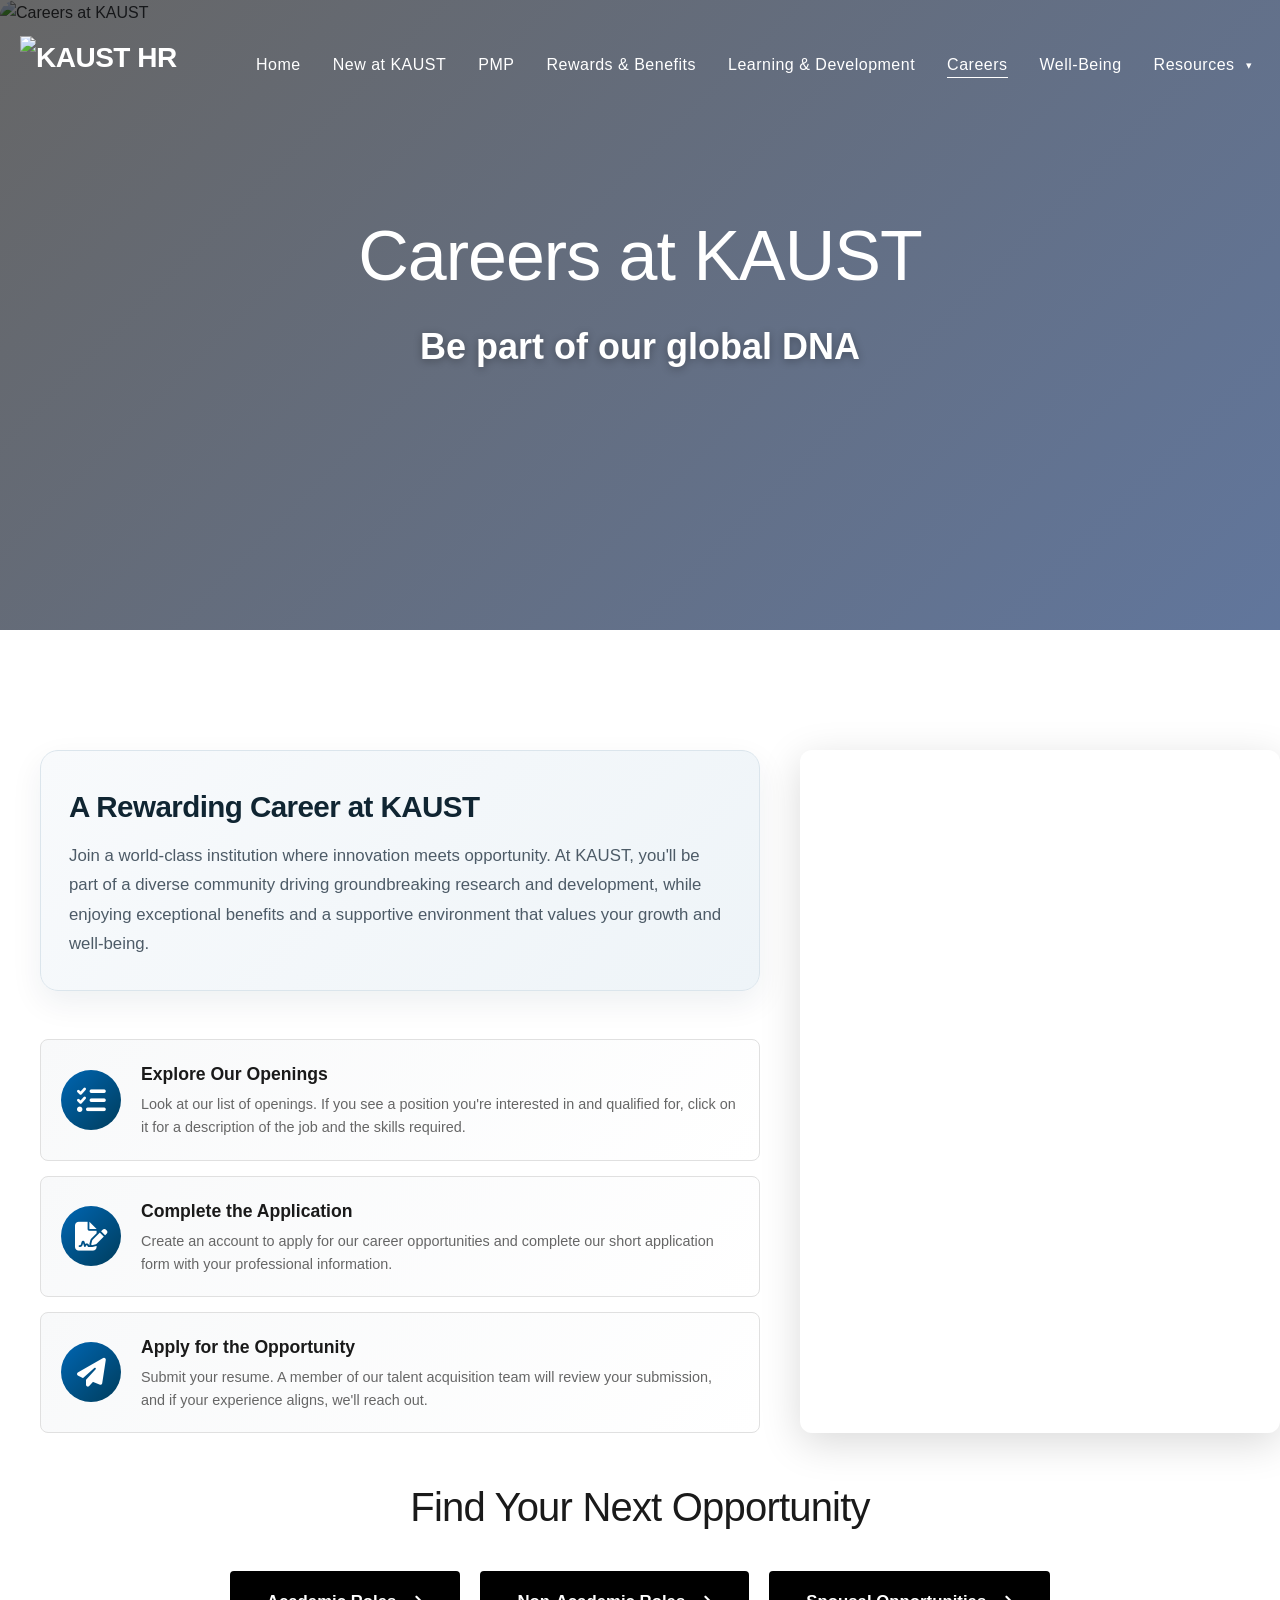
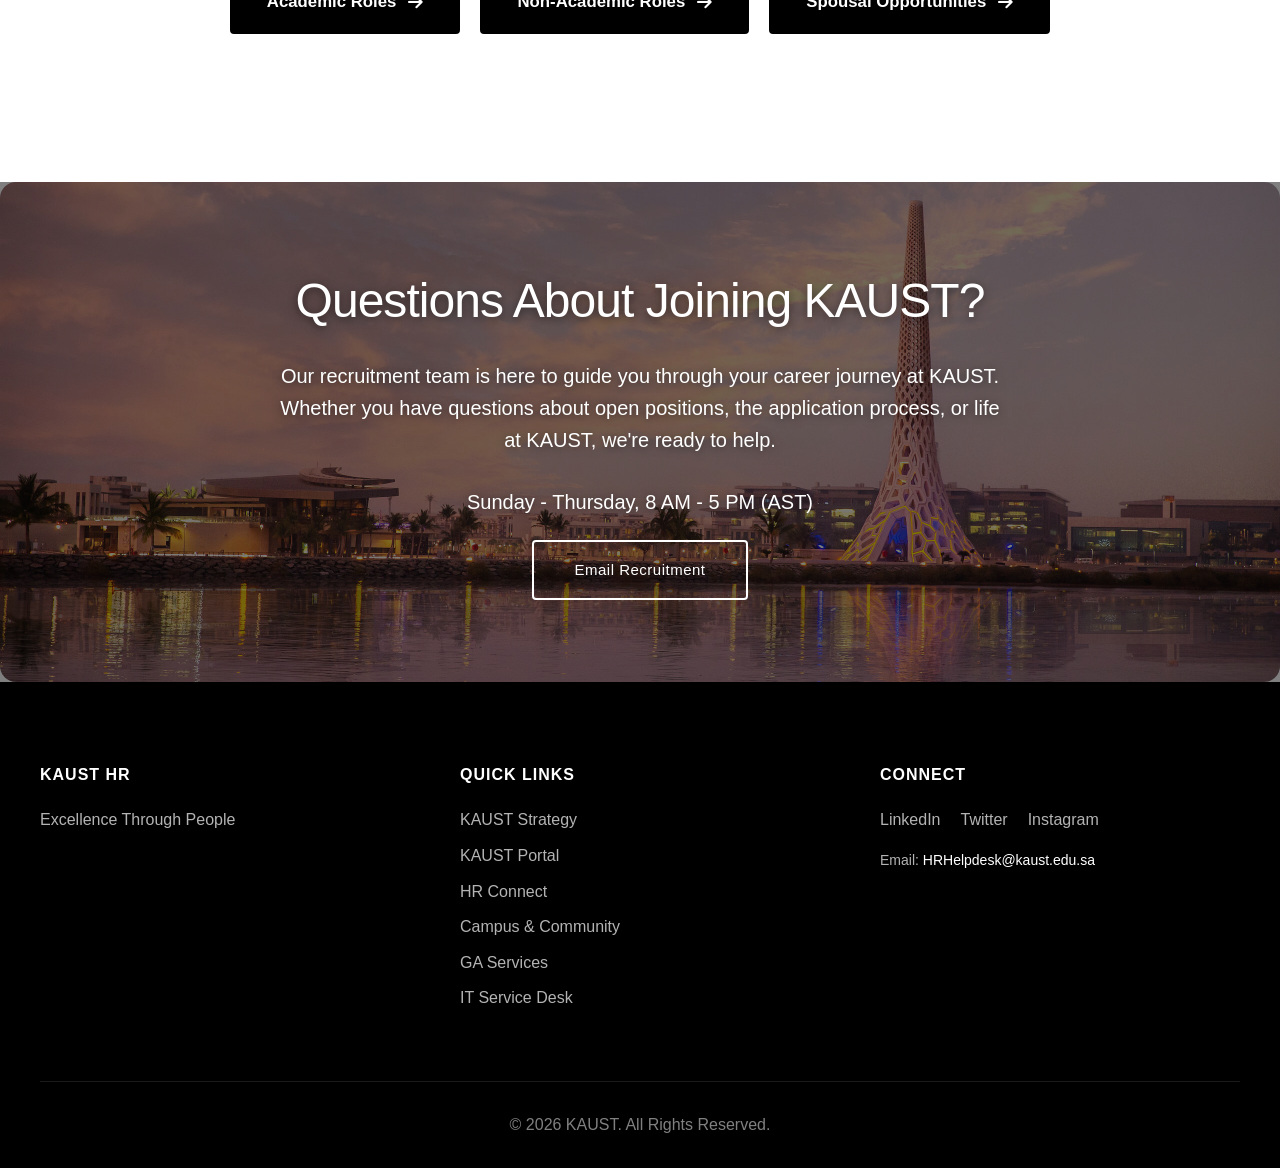
==== commit ae0e5c3b: "Update careers.html" ====
--- a/careers.html
+++ b/careers.html
@@ -12,7 +12,7 @@
     <!-- Navigation -->
     <nav class="nav scrolled" id="navbar">
         <div class="nav-container">
-            <a href="index.html" class="nav-logo"><img src="https://hr.kaust.edu.sa/wp-content/uploads/2020/01/HR_170803_Human-Resources-Logo-Lockup_Colored-e1578895848837.png" alt="KAUST HR" class="nav-logo-img"></a>
+            <a href="index.html" class="nav-logo"><img src="https://ipomedia.kaust.edu.sa/images/logo/KAUST_Seeds_Color.png" alt="KAUST HR" class="nav-logo-img"></a>
             <button class="nav-toggle" id="nav-toggle">
                 <span></span>
                 <span></span>
